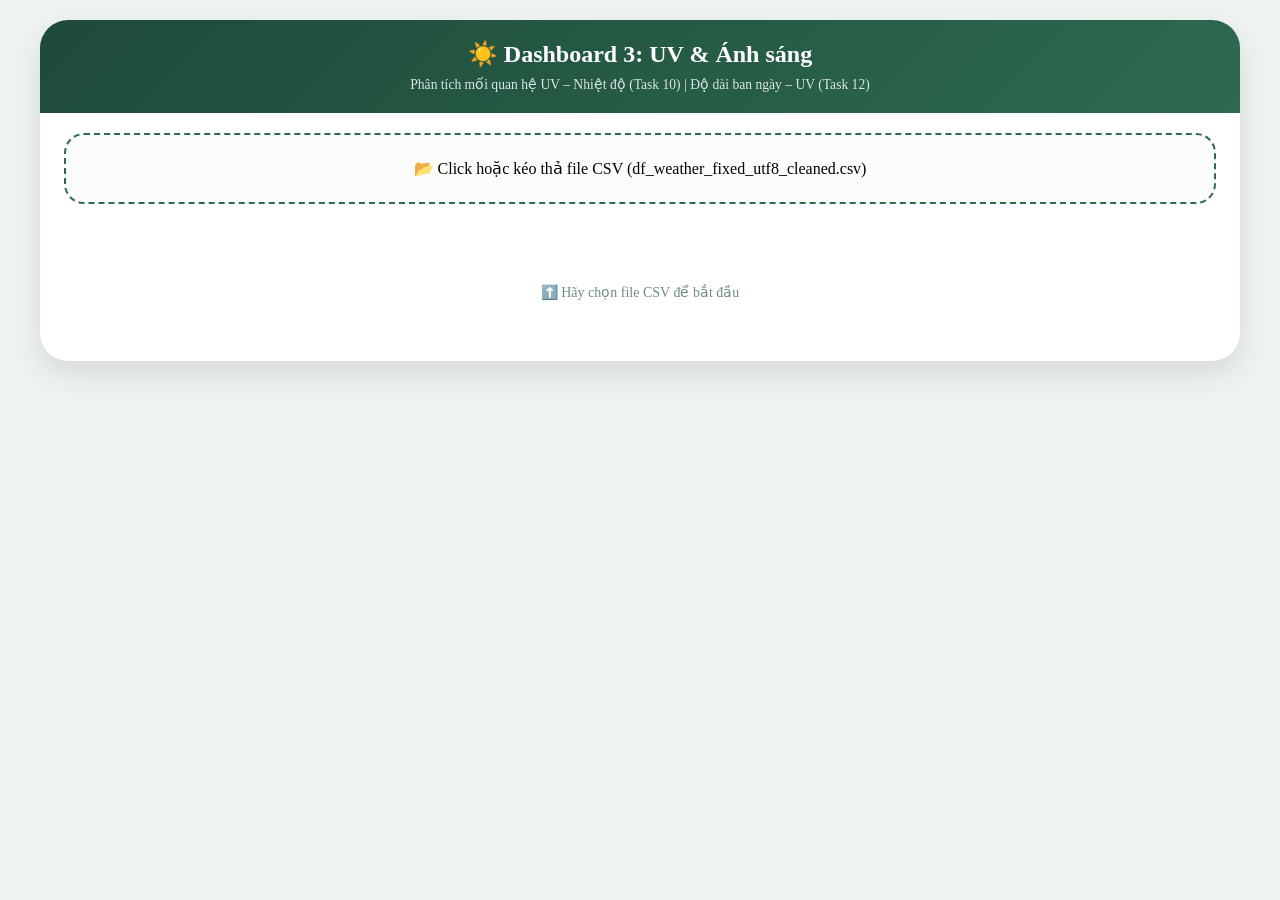
==== dashboard3_uv.html @ 4c938e07 "dashboard 3 - task 10, task 12" ====
<!DOCTYPE html>
<html lang="vi">
<head>
    <meta charset="UTF-8">
    <meta name="viewport" content="width=device-width, initial-scale=1.0">
    <title>Dashboard 3 | UV & Ánh sáng</title>
    <link rel="stylesheet" href="css/dashboard.css">
    <script src="https://d3js.org/d3.v7.min.js"></script>
    <style>
        /* Bố cục 2 cột cho Task 10 và Task 12 */
        .two-columns {
            display: flex;
            flex-wrap: wrap;
            gap: 24px;
            padding: 20px;
        }
        .column {
            flex: 1;
            min-width: 400px;
            background: #ffffff;
            border-radius: 24px;
            box-shadow: 0 4px 12px rgba(0,0,0,0.08);
            overflow: hidden;
        }
        .column-header {
            background: #eef2f0;
            padding: 12px 20px;
            border-bottom: 1px solid #dde8e0;
            font-weight: bold;
            font-size: 1.1rem;
            color: #1e4a3a;
        }
        @media (max-width: 900px) {
            .two-columns { flex-direction: column; }
            .column { min-width: auto; }
        }
    </style>
</head>
<body>
<div class="container">
    <div class="card">
        <div class="header">
            <h1>☀️ Dashboard 3: UV & Ánh sáng</h1>
            <p>Phân tích mối quan hệ UV – Nhiệt độ (Task 10) | Độ dài ban ngày – UV (Task 12)</p>
        </div>

        <!-- Upload file CSV chung cho cả 2 task -->
        <div class="upload-area" id="uploadArea">
            📂 Click hoặc kéo thả file CSV (df_weather_fixed_utf8_cleaned.csv)
        </div>
        <input type="file" id="fileInput" accept=".csv" style="display: none;">

        <!-- Bộ lọc chung cho cả 2 dashboard -->
        <div id="filterSection" style="display: none;">
            <div class="filters">
                <div class="filter-group">
                    <label>📆 Năm</label>
                    <select id="yearFilter"><option value="all">Tất cả</option></select>
                </div>
                <div class="filter-group">
                    <label>📅 Tháng</label>
                    <select id="monthFilter">
                        <option value="all">Tất cả</option>
                        <option value="1">Tháng 1</option><option value="2">Tháng 2</option>
                        <option value="3">Tháng 3</option><option value="4">Tháng 4</option>
                        <option value="5">Tháng 5</option><option value="6">Tháng 6</option>
                        <option value="7">Tháng 7</option><option value="8">Tháng 8</option>
                        <option value="9">Tháng 9</option><option value="10">Tháng 10</option>
                        <option value="11">Tháng 11</option><option value="12">Tháng 12</option>
                    </select>
                </div>
                <div class="filter-group">
                    <label>📅 Ngày</label>
                    <select id="dayFilter"><option value="all">Tất cả</option></select>
                </div>
                <div class="filter-group">
                    <label>&nbsp;</label>
                    <button id="resetBtn">🔄 Đặt lại</button>
                </div>
            </div>

            <!-- Thông báo lỗi / chờ dữ liệu -->
            <div id="globalMsg" class="note" style="color:#c0392b; display:none;"></div>
        </div>

        <!-- Khu vực 2 task (Task 10 + Task 12) -->
        <div class="two-columns" id="tasksContainer" style="display: none;">
            <!-- Cột trái: Task 10 - UV vs Nhiệt độ -->
            <div class="column">
                <div class="column-header">☀️ Task 10: Chỉ số UV vs Nhiệt độ tối đa</div>
                <div class="group-stats" id="groupStats10">
                    <div class="group-stat low-uv-bg"><span>🔵 UV thấp (&lt;3)</span><div class="avg" id="lowUvAvg">--</div><span id="lowUvCount">0 điểm</span></div>
                    <div class="group-stat mid-uv-bg"><span>🟡 UV TB (3–5)</span><div class="avg" id="midUvAvg">--</div><span id="midUvCount">0 điểm</span></div>
                    <div class="group-stat high-uv-bg"><span>🔴 UV cao (&gt;5)</span><div class="avg" id="highUvAvg">--</div><span id="highUvCount">0 điểm</span></div>
                </div>
                <div class="stats-bar">
                    <div class="stat"><span class="stat-label">📈 Hệ số r</span><div class="stat-value" id="rVal10">--</div></div>
                    <div class="stat"><span class="stat-label">🎯 Độ mạnh (Field, 2009)</span><div class="stat-value" id="strength10">--</div></div>
                    <div class="stat"><span class="stat-label">📅 Số điểm</span><div class="stat-value" id="count10">0</div></div>
                </div>
                <div class="chart-container" style="position: relative;">
                    <svg id="scatter10" width="100%" height="400" viewBox="0 0 700 400"></svg>
                </div>
                <div class="note">🔍 Hover → xem chi tiết | 🔵 UV&lt;3 🟡 3–5 🔴 &gt;5 | Đường đỏ = hồi quy</div>
            </div>

            <!-- Cột phải: Task 12 - Độ dài ban ngày vs UV -->
            <div class="column">
                <div class="column-header">🌞 Task 12: Độ dài ban ngày vs Chỉ số UV</div>
                <div class="group-stats" id="groupStats12">
                    <div class="group-stat red-bg"><span>🔴 Ngày ngắn (&lt;11h)</span><div class="avg" id="shortAvg">--</div><span id="shortCount">0 điểm</span></div>
                    <div class="group-stat green-bg"><span>🟢 Ngày TB (11–13h)</span><div class="avg" id="midAvg">--</div><span id="midCount">0 điểm</span></div>
                    <div class="group-stat blue-bg"><span>🔵 Ngày dài (&gt;13h)</span><div class="avg" id="longAvg">--</div><span id="longCount">0 điểm</span></div>
                </div>
                <div class="stats-bar">
                    <div class="stat"><span class="stat-label">📈 Hệ số r</span><div class="stat-value" id="rVal12">--</div></div>
                    <div class="stat"><span class="stat-label">🎯 Độ mạnh (Field, 2009)</span><div class="stat-value" id="strength12">--</div></div>
                    <div class="stat"><span class="stat-label">📅 Số điểm</span><div class="stat-value" id="count12">0</div></div>
                </div>
                <div class="chart-container" style="position: relative;">
                    <svg id="scatter12" width="100%" height="400" viewBox="0 0 700 400"></svg>
                </div>
                <div class="note">🔍 Hover → xem chi tiết | 🔴 &lt;11h 🟢 11–13h 🔵 &gt;13h | Đường đỏ = hồi quy</div>
            </div>
        </div>
        <div id="noDataMsg" class="no-data">⬆️ Hãy chọn file CSV để bắt đầu</div>
    </div>
</div>

<script src="js/common.js"></script>
<script>
    (function(){
        // ==================== DỮ LIỆU TOÀN CỤC ====================
        let fullDataUV = [];     // { uv, temp, year, month, day, date, location }
        let fullDataDL = [];     // { uv, daylength, year, month, day, date, location }

        let svg10, g10, xScale10, yScale10, innerW10, innerH10;
        let svg12, g12, xScale12, yScale12, innerW12, innerH12;

        // ==================== KHỞI TẠO SVG ====================
        function initSVGs() {
            // Task 10: UV vs Nhiệt độ
            svg10 = d3.select("#scatter10");
            svg10.attr("width", "100%").attr("height", "100%").attr("viewBox", "0 0 700 400");
            svg10.selectAll("*").remove();
            const margin10 = { top: 30, right: 25, bottom: 45, left: 55 };
            innerW10 = 700 - margin10.left - margin10.right;
            innerH10 = 400 - margin10.top - margin10.bottom;
            g10 = svg10.append("g").attr("transform", `translate(${margin10.left},${margin10.top})`);
            xScale10 = d3.scaleLinear().range([0, innerW10]);
            yScale10 = d3.scaleLinear().range([innerH10, 0]);
            g10.append("g").attr("class", "x-axis").attr("transform", `translate(0,${innerH10})`);
            g10.append("g").attr("class", "y-axis");
            g10.append("text").attr("class", "x-label").attr("x", innerW10/2).attr("y", innerH10+30).attr("text-anchor", "middle").style("fill","#1e466e").style("font-weight","bold").text("Chỉ số UV");
            g10.append("text").attr("class", "y-label").attr("x", -innerH10/2).attr("y", -40).attr("text-anchor", "middle").attr("transform","rotate(-90)").style("fill","#1e466e").style("font-weight","bold").text("Nhiệt độ (°C)");
            g10.append("line").attr("class", "reg-line").attr("stroke", "#e63946").attr("stroke-width", 2).attr("stroke-dasharray", "5,5");

            // Task 12: Daylength vs UV
            svg12 = d3.select("#scatter12");
            svg12.attr("width", "100%").attr("height", "100%").attr("viewBox", "0 0 700 400");
            svg12.selectAll("*").remove();
            const margin12 = { top: 30, right: 25, bottom: 45, left: 55 };
            innerW12 = 700 - margin12.left - margin12.right;
            innerH12 = 400 - margin12.top - margin12.bottom;
            g12 = svg12.append("g").attr("transform", `translate(${margin12.left},${margin12.top})`);
            xScale12 = d3.scaleLinear().range([0, innerW12]);
            yScale12 = d3.scaleLinear().range([innerH12, 0]);
            g12.append("g").attr("class", "x-axis").attr("transform", `translate(0,${innerH12})`);
            g12.append("g").attr("class", "y-axis");
            g12.append("text").attr("class", "x-label").attr("x", innerW12/2).attr("y", innerH12+30).attr("text-anchor", "middle").style("fill","#2d6a4f").style("font-weight","bold").text("Độ dài ban ngày (giờ)");
            g12.append("text").attr("class", "y-label").attr("x", -innerH12/2).attr("y", -40).attr("text-anchor", "middle").attr("transform","rotate(-90)").style("fill","#2d6a4f").style("font-weight","bold").text("Chỉ số UV");
            g12.append("line").attr("class", "reg-line").attr("stroke", "#e63946").attr("stroke-width", 2).attr("stroke-dasharray", "5,5");
        }

        // ==================== MÀU SẮC ====================
        function getUvColor(uv) {
            if (uv < 3) return "#4a8aca";
            if (uv <= 5) return "#e6b422";
            return "#e64a2a";
        }
        function getGroupColor(dl) {
            if (dl < 11) return "#e63946";
            if (dl <= 13) return "#2e8b57";
            return "#1e4a8a";
        }

        // ==================== XỬ LÝ UPLOAD & PARSE CSV ====================
        const uploadArea = document.getElementById('uploadArea');
        const fileInput = document.getElementById('fileInput');
        uploadArea.onclick = () => fileInput.click();
        uploadArea.ondragover = (e) => { e.preventDefault(); uploadArea.style.borderColor = '#40916c'; };
        uploadArea.ondragleave = () => uploadArea.style.borderColor = '#2d6a4f';
        uploadArea.ondrop = (e) => { e.preventDefault(); handleFile(e.dataTransfer.files[0]); };
        fileInput.onchange = (e) => handleFile(e.target.files[0]);

        function handleFile(file) {
            const reader = new FileReader();
            reader.onload = (ev) => parseCSV(ev.target.result);
            reader.readAsText(file, 'UTF-8');
        }

        function parseCSV(csvText) {
            const lines = csvText.split(/\r?\n/);
            if (lines.length < 2) return;
            const headers = lines[0].split(',').map(h => h.replace(/["']/g, '').trim());
            const idxUV = headers.indexOf('day.uv');
            const idxTemp = headers.indexOf('day.maxtemp_c');
            const idxSunrise = headers.indexOf('astro.sunrise');
            const idxSunset = headers.indexOf('astro.sunset');
            const idxLoc = headers.indexOf('location.name');
            const idxDate = headers.indexOf('date');

            if (idxUV === -1 || idxTemp === -1 || idxSunrise === -1 || idxSunset === -1) {
                alert("Thiếu cột dữ liệu cần thiết (day.uv, day.maxtemp_c, astro.sunrise, astro.sunset)");
                return;
            }

            fullDataUV = [];
            fullDataDL = [];
            for (let i = 1; i < lines.length; i++) {
                let row = lines[i].trim();
                if (!row) continue;
                let cols = row.split(',');
                let uv = parseFloat(cols[idxUV]);
                let temp = parseFloat(cols[idxTemp]);
                let sunrise = timeToHours(cols[idxSunrise]);
                let sunset = timeToHours(cols[idxSunset]);
                if (isNaN(uv) || isNaN(temp) || isNaN(sunrise) || isNaN(sunset) || sunset <= sunrise) continue;
                let daylength = sunset - sunrise;
                let location = idxLoc !== -1 ? cols[idxLoc] : "N/A";
                let dateRaw = idxDate !== -1 ? cols[idxDate] : "";
                let { year, month, day } = parseDateToYMD(dateRaw);
                if (year === null || month === null || day === null) continue;
                fullDataUV.push({ uv, temp, year, month, day, date: dateRaw, location });
                fullDataDL.push({ uv, daylength, year, month, day, date: dateRaw, location });
            }

            if (fullDataUV.length === 0) { alert("Không có dữ liệu hợp lệ"); return; }

            document.getElementById('filterSection').style.display = 'block';
            document.getElementById('tasksContainer').style.display = 'flex';
            document.getElementById('noDataMsg').style.display = 'none';
            initSVGs();

            // Populate năm
            let years = [...new Set(fullDataUV.map(d => d.year))].sort();
            let yearSelect = document.getElementById('yearFilter');
            yearSelect.innerHTML = '<option value="all">Tất cả</option>';
            years.forEach(y => yearSelect.innerHTML += `<option value="${y}">${y}</option>`);

            // Sự kiện lọc
            document.getElementById('yearFilter').onchange = () => { updateDayOptionsForBoth(); applyFilters(); };
            document.getElementById('monthFilter').onchange = () => { updateDayOptionsForBoth(); applyFilters(); };
            document.getElementById('dayFilter').onchange = () => applyFilters();
            document.getElementById('resetBtn').onclick = () => {
                document.getElementById('yearFilter').value = 'all';
                document.getElementById('monthFilter').value = 'all';
                document.getElementById('dayFilter').innerHTML = '<option value="all">Tất cả</option>';
                applyFilters();
            };
            updateDayOptionsForBoth();
            applyFilters();
        }

        function updateDayOptionsForBoth() {
            const yearVal = document.getElementById('yearFilter').value;
            const monthVal = document.getElementById('monthFilter').value;
            updateDayOptions(yearVal, monthVal, 'dayFilter');
        }

        // ==================== RENDER TASK 10 ====================
        function renderTask10(data) {
            document.getElementById('count10').innerText = data.length;
            if (data.length === 0) {
                g10.selectAll("circle").remove();
                g10.select(".reg-line").attr("x1",0).attr("y1",0).attr("x2",0).attr("y2",0);
                document.getElementById('rVal10').innerText = '--';
                document.getElementById('strength10').innerText = '--';
                document.getElementById('lowUvAvg').innerHTML = '--';
                document.getElementById('midUvAvg').innerHTML = '--';
                document.getElementById('highUvAvg').innerHTML = '--';
                document.getElementById('lowUvCount').innerHTML = '0 điểm';
                document.getElementById('midUvCount').innerHTML = '0 điểm';
                document.getElementById('highUvCount').innerHTML = '0 điểm';
                return;
            }

            let low = data.filter(d => d.uv < 3).map(d => d.temp);
            let mid = data.filter(d => d.uv >= 3 && d.uv <= 5).map(d => d.temp);
            let high = data.filter(d => d.uv > 5).map(d => d.temp);
            document.getElementById('lowUvAvg').innerHTML = low.length ? (low.reduce((a,b)=>a+b,0)/low.length).toFixed(1)+'°C' : '--';
            document.getElementById('midUvAvg').innerHTML = mid.length ? (mid.reduce((a,b)=>a+b,0)/mid.length).toFixed(1)+'°C' : '--';
            document.getElementById('highUvAvg').innerHTML = high.length ? (high.reduce((a,b)=>a+b,0)/high.length).toFixed(1)+'°C' : '--';
            document.getElementById('lowUvCount').innerHTML = low.length+' điểm';
            document.getElementById('midUvCount').innerHTML = mid.length+' điểm';
            document.getElementById('highUvCount').innerHTML = high.length+' điểm';

            let xVals = data.map(d => d.uv), yVals = data.map(d => d.temp);
            let r = pearsonCorr(xVals, yVals);
            document.getElementById('rVal10').innerText = r.toFixed(4);
            document.getElementById('strength10').innerText = getStrengthText(r);

            let xMin = d3.min(xVals), xMax = d3.max(xVals);
            let yMin = d3.min(yVals), yMax = d3.max(yVals);
            if (xMin === xMax) { xMin -= 0.5; xMax += 0.5; }
            if (yMin === yMax) { yMin -= 0.5; yMax += 0.5; }
            xScale10.domain([Math.max(0, xMin), Math.min(12, xMax)]).nice();
            yScale10.domain([yMin, yMax]).nice();
            g10.select(".x-axis").call(d3.axisBottom(xScale10).ticks(5));
            g10.select(".y-axis").call(d3.axisLeft(yScale10).ticks(5));

            let circles = g10.selectAll("circle").data(data, d => `${d.location}-${d.date}`);
            circles.exit().remove();
            circles.enter().append("circle").attr("r", 4).attr("stroke","#333").attr("stroke-width",0.3)
                .merge(circles).transition().duration(200)
                .attr("cx", d => xScale10(d.uv)).attr("cy", d => yScale10(d.temp))
                .attr("fill", d => getUvColor(d.uv));

            let reg = linearReg(xVals, yVals);
            let x1 = xScale10.domain()[0], x2 = xScale10.domain()[1];
            let y1 = reg.slope * x1 + reg.intercept, y2 = reg.slope * x2 + reg.intercept;
            g10.select(".reg-line").attr("x1", xScale10(x1)).attr("y1", yScale10(y1)).attr("x2", xScale10(x2)).attr("y2", yScale10(y2));
            
            g10.selectAll("circle").on("mouseover", function(e,d){
                d3.select("#tooltip").remove();
                d3.select("body").append("div").attr("id","tooltip").attr("class","tooltip-d3").style("opacity",1)
                    .html(`${d.date}<br>${d.location}<br>UV: ${d.uv.toFixed(2)}<br>Nhiệt độ: ${d.temp.toFixed(1)}°C`)
                    .style("left", (e.pageX+15)+"px").style("top", (e.pageY-35)+"px");
            }).on("mousemove", function(e){ d3.select("#tooltip").style("left", (e.pageX+15)+"px").style("top", (e.pageY-35)+"px"); })
              .on("mouseout", function(){ d3.select("#tooltip").remove(); });
        }

        // ==================== RENDER TASK 12 ====================
        function renderTask12(data) {
            document.getElementById('count12').innerText = data.length;
            if (data.length === 0) {
                g12.selectAll("circle").remove();
                g12.select(".reg-line").attr("x1",0).attr("y1",0).attr("x2",0).attr("y2",0);
                document.getElementById('rVal12').innerText = '--';
                document.getElementById('strength12').innerText = '--';
                document.getElementById('shortAvg').innerHTML = '--';
                document.getElementById('midAvg').innerHTML = '--';
                document.getElementById('longAvg').innerHTML = '--';
                document.getElementById('shortCount').innerHTML = '0 điểm';
                document.getElementById('midCount').innerHTML = '0 điểm';
                document.getElementById('longCount').innerHTML = '0 điểm';
                return;
            }

            let short = data.filter(d => d.daylength < 11).map(d => d.uv);
            let mid = data.filter(d => d.daylength >= 11 && d.daylength <= 13).map(d => d.uv);
            let long = data.filter(d => d.daylength > 13).map(d => d.uv);
            document.getElementById('shortAvg').innerHTML = short.length ? (short.reduce((a,b)=>a+b,0)/short.length).toFixed(2) : '--';
            document.getElementById('midAvg').innerHTML = mid.length ? (mid.reduce((a,b)=>a+b,0)/mid.length).toFixed(2) : '--';
            document.getElementById('longAvg').innerHTML = long.length ? (long.reduce((a,b)=>a+b,0)/long.length).toFixed(2) : '--';
            document.getElementById('shortCount').innerHTML = short.length+' điểm';
            document.getElementById('midCount').innerHTML = mid.length+' điểm';
            document.getElementById('longCount').innerHTML = long.length+' điểm';

            let xVals = data.map(d => d.daylength), yVals = data.map(d => d.uv);
            let r = pearsonCorr(xVals, yVals);
            document.getElementById('rVal12').innerText = r.toFixed(4);
            document.getElementById('strength12').innerText = getStrengthText(r);

            let xMin = d3.min(xVals), xMax = d3.max(xVals);
            let yMin = d3.min(yVals), yMax = d3.max(yVals);
            if (xMin === xMax) { xMin -= 0.5; xMax += 0.5; }
            if (yMin === yMax) { yMin -= 0.5; yMax += 0.5; }
            xScale12.domain([xMin, xMax]).nice();
            yScale12.domain([0, Math.max(12, yMax)]).nice();
            g12.select(".x-axis").call(d3.axisBottom(xScale12).ticks(5));
            g12.select(".y-axis").call(d3.axisLeft(yScale12).ticks(5));

            let circles = g12.selectAll("circle").data(data, d => `${d.location}-${d.date}`);
            circles.exit().remove();
            circles.enter().append("circle").attr("r", 4).attr("stroke","#333").attr("stroke-width",0.3)
                .merge(circles).transition().duration(200)
                .attr("cx", d => xScale12(d.daylength)).attr("cy", d => yScale12(d.uv))
                .attr("fill", d => getGroupColor(d.daylength));

            let reg = linearReg(xVals, yVals);
            let x1 = xScale12.domain()[0], x2 = xScale12.domain()[1];
            let y1 = reg.slope * x1 + reg.intercept, y2 = reg.slope * x2 + reg.intercept;
            g12.select(".reg-line").attr("x1", xScale12(x1)).attr("y1", yScale12(y1)).attr("x2", xScale12(x2)).attr("y2", yScale12(y2));
            
            g12.selectAll("circle").on("mouseover", function(e,d){
                d3.select("#tooltip12").remove();
                d3.select("body").append("div").attr("id","tooltip12").attr("class","tooltip-d3").style("opacity",1)
                    .html(`${d.date}<br>${d.location}<br>UV: ${d.uv.toFixed(2)}<br>Daylength: ${d.daylength.toFixed(2)} giờ`)
                    .style("left", (e.pageX+15)+"px").style("top", (e.pageY-35)+"px");
            }).on("mousemove", function(e){ d3.select("#tooltip12").style("left", (e.pageX+15)+"px").style("top", (e.pageY-35)+"px"); })
              .on("mouseout", function(){ d3.select("#tooltip12").remove(); });
        }

        // ==================== LỌC TỔNG HỢP ====================
        function applyFilters() {
            let yearVal = document.getElementById('yearFilter').value;
            let monthVal = document.getElementById('monthFilter').value;
            let dayVal = document.getElementById('dayFilter').value;

            let filteredUV = fullDataUV.filter(d => {
                if (yearVal !== 'all' && d.year != yearVal) return false;
                if (monthVal !== 'all' && d.month != parseInt(monthVal)) return false;
                if (dayVal !== 'all' && d.day != parseInt(dayVal)) return false;
                return true;
            });
            let filteredDL = fullDataDL.filter(d => {
                if (yearVal !== 'all' && d.year != yearVal) return false;
                if (monthVal !== 'all' && d.month != parseInt(monthVal)) return false;
                if (dayVal !== 'all' && d.day != parseInt(dayVal)) return false;
                return true;
            });
            renderTask10(filteredUV);
            renderTask12(filteredDL);
        }
    })();
</script>
</body>
</html>
---- css/dashboard.css ----
* {
    box-sizing: border-box;
}

body {
    font-family: 'Cambria', 'Times New Roman', serif;
    background: #eef2f0;
    margin: 0;
    padding: 20px;
}

.container {
    max-width: 1200px;
    margin: 0 auto;
}

.card {
    background: white;
    border-radius: 28px;
    box-shadow: 0 12px 28px rgba(0, 0, 0, 0.1);
    overflow: hidden;
}

.header {
    background: linear-gradient(135deg, #1e4a3a, #2d6a4f);
    color: white;
    padding: 20px 28px;
    text-align: center;
}

.header h1 {
    margin: 0;
    font-size: 1.5rem;
}

.header p {
    margin: 8px 0 0;
    opacity: 0.85;
    font-size: 0.85rem;
}

.sub-header {
    background: #f0f4f0;
    padding: 12px 24px;
    border-bottom: 1px solid #dde8e0;
    text-align: center;
}

.sub-header p {
    margin: 0;
    font-size: 0.85rem;
    color: #2d6a4f;
}

.upload-area {
    border: 2px dashed #2d6a4f;
    border-radius: 20px;
    padding: 24px;
    margin: 20px 24px;
    text-align: center;
    cursor: pointer;
    background: #fafdfa;
    transition: all 0.2s;
}

.upload-area:hover {
    background: #f0f7f0;
    border-color: #40916c;
}

.filters {
    background: #f8faf5;
    padding: 16px 24px;
    border-top: 1px solid #dde8e0;
    border-bottom: 1px solid #dde8e0;
    display: flex;
    flex-wrap: wrap;
    gap: 16px;
    align-items: flex-end;
    justify-content: center;
}

.filter-group {
    flex: 1;
    min-width: 120px;
    max-width: 180px;
}

.filter-group label {
    display: block;
    font-size: 0.65rem;
    font-weight: 700;
    text-transform: uppercase;
    color: #2d6a4f;
    margin-bottom: 4px;
    text-align: center;
}

select, button, input {
    width: 100%;
    padding: 8px 10px;
    border-radius: 14px;
    border: 1px solid #c8dbc8;
    background: white;
    font-size: 0.8rem;
    text-align: center;
}

button {
    background: #2d6a4f;
    color: white;
    border: none;
    cursor: pointer;
    font-weight: 600;
}

button:hover {
    background: #40916c;
}

.stats-bar {
    display: flex;
    gap: 20px;
    padding: 16px 24px;
    background: #f0f6f0;
    flex-wrap: wrap;
    justify-content: center;
    text-align: center;
}

.group-stats {
    display: flex;
    gap: 20px;
    padding: 16px 24px;
    background: #e8f0e8;
    flex-wrap: wrap;
    justify-content: center;
    border-bottom: 1px solid #c8dcc8;
}

.stat, .group-stat {
    background: white;
    padding: 10px 20px;
    border-radius: 40px;
    box-shadow: 0 1px 3px rgba(0,0,0,0.08);
    min-width: 150px;
    text-align: center;
}

.stat-label {
    font-size: 0.7rem;
    font-weight: 600;
    color: #2d6a4f;
    display: block;
    margin-bottom: 6px;
}

.stat-value {
    font-size: 1.2rem;
    font-weight: 700;
    font-family: monospace;
    color: #1e4a3a;
}

.group-stat span {
    font-size: 0.7rem;
    font-weight: bold;
    display: block;
}

.group-stat .avg {
    font-size: 1.1rem;
    font-weight: bold;
    font-family: monospace;
    margin: 4px 0;
}

/* Task 10 colors */
.low-uv-bg { background: #cfe8ff; color: #1a4a7a; }
.mid-uv-bg { background: #fff0cf; color: #8a6a1a; }
.high-uv-bg { background: #ffcfcf; color: #8a1a1a; }

/* Task 12 colors */
.red-bg { background: #ffe0e0; color: #c0392b; }
.green-bg { background: #e0ffe0; color: #2d6a4f; }
.blue-bg { background: #e0e8ff; color: #1e4a8a; }

.chart-container {
    padding: 20px 24px;
    background: white;
    position: relative;
    overflow-x: auto;
}

svg {
    display: block;
    margin: 0 auto;
    background: white;
    border-radius: 16px;
    border: 1px solid #e2ece2;
}

.tooltip-d3 {
    position: absolute;
    background: rgba(0, 0, 0, 0.85);
    color: #f0f0f0;
    padding: 8px 14px;
    border-radius: 14px;
    font-size: 11px;
    font-family: monospace;
    pointer-events: none;
    z-index: 100;
    line-height: 1.5;
    white-space: nowrap;
}

.note {
    padding: 12px 24px 20px;
    font-size: 11px;
    color: #5a7a6a;
    text-align: center;
    border-top: 1px solid #e0ece0;
}

.no-data {
    text-align: center;
    padding: 60px;
    color: #6a8e7a;
    font-size: 14px;
}

.range-inputs {
    display: flex;
    gap: 6px;
    align-items: center;
}

.range-inputs input {
    width: 100%;
}
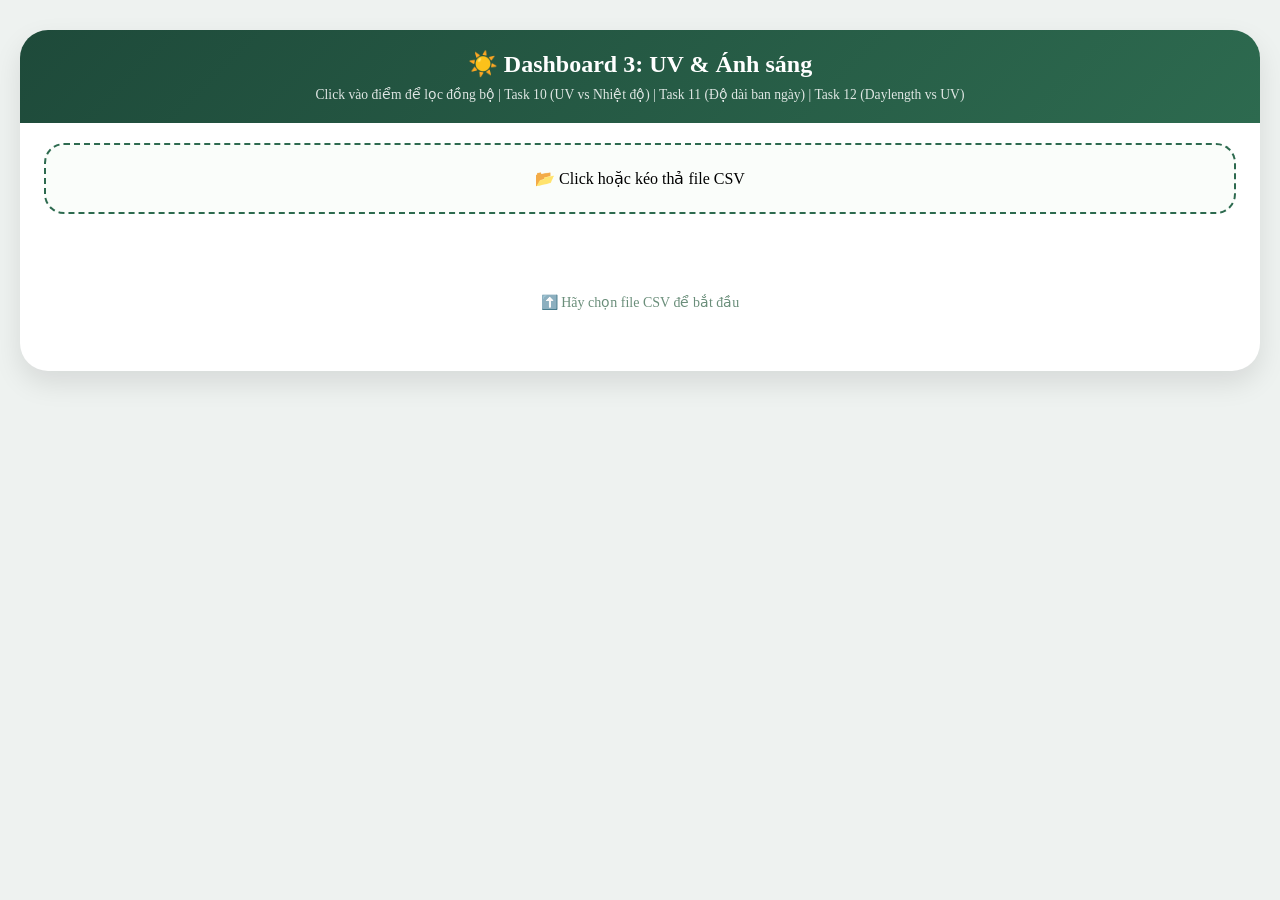
==== commit f25e9bdd: "add tasks" ====
--- a/dashboard3_uv.html
+++ b/dashboard3_uv.html
@@ -4,17 +4,108 @@
     <meta charset="UTF-8">
     <meta name="viewport" content="width=device-width, initial-scale=1.0">
     <title>Dashboard 3 | UV & Ánh sáng</title>
-    <link rel="stylesheet" href="css/dashboard.css">
     <script src="https://d3js.org/d3.v7.min.js"></script>
     <style>
-        /* Bố cục 2 cột cho Task 10 và Task 12 */
-        .two-columns {
+        * { box-sizing: border-box; }
+        body, .card, .header, .filters, .stats-bar, .note, .tooltip-d3, button, select, input {
+            font-family: 'Cambria', 'Times New Roman', serif;
+        }
+        body {
+            background: #eef2f0;
+            margin: 0;
+            padding: 30px 20px;
+        }
+        .container { max-width: 1400px; margin: 0 auto; }
+        .card {
+            background: white;
+            border-radius: 28px;
+            box-shadow: 0 12px 28px rgba(0, 0, 0, 0.1);
+            overflow: hidden;
+        }
+        .header {
+            background: linear-gradient(135deg, #1e4a3a, #2d6a4f);
+            color: white;
+            padding: 20px 28px;
+            text-align: center;
+        }
+        .header h1 { margin: 0; font-size: 1.5rem; }
+        .header p { margin: 8px 0 0; opacity: 0.85; font-size: 0.85rem; }
+        .upload-area {
+            border: 2px dashed #2d6a4f;
+            border-radius: 20px;
+            padding: 24px;
+            margin: 20px 24px;
+            text-align: center;
+            cursor: pointer;
+            background: #fafdfa;
+        }
+        .upload-area:hover { background: #f0f7f0; border-color: #40916c; }
+        .filters {
+            background: #f8faf5;
+            padding: 16px 24px;
+            border-top: 1px solid #dde8e0;
+            border-bottom: 1px solid #dde8e0;
+            display: flex;
+            flex-wrap: wrap;
+            gap: 16px;
+            align-items: flex-end;
+            justify-content: center;
+        }
+        .filter-group { flex: 1; min-width: 120px; max-width: 180px; }
+        .filter-group label {
+            display: block;
+            font-size: 0.65rem;
+            font-weight: 700;
+            text-transform: uppercase;
+            color: #2d6a4f;
+            margin-bottom: 4px;
+            text-align: center;
+        }
+        select, button, input {
+            width: 100%;
+            padding: 8px 10px;
+            border-radius: 14px;
+            border: 1px solid #c8dbc8;
+            background: white;
+            font-size: 0.8rem;
+            text-align: center;
+        }
+        button {
+            background: #2d6a4f;
+            color: white;
+            border: none;
+            cursor: pointer;
+            font-weight: 600;
+        }
+        button:hover { background: #40916c; }
+        
+        .stats-bar {
+            display: flex;
+            gap: 20px;
+            padding: 16px 24px;
+            background: #f0f6f0;
+            flex-wrap: wrap;
+            justify-content: center;
+            text-align: center;
+        }
+        .stat {
+            background: white;
+            padding: 10px 20px;
+            border-radius: 40px;
+            box-shadow: 0 1px 3px rgba(0,0,0,0.08);
+            min-width: 130px;
+            text-align: center;
+        }
+        .stat-label { font-size: 0.7rem; font-weight: 600; color: #2d6a4f; display: block; margin-bottom: 6px; }
+        .stat-value { font-size: 1.1rem; font-weight: 700; font-family: monospace; color: #1e4a3a; }
+        
+        .row {
             display: flex;
             flex-wrap: wrap;
             gap: 24px;
             padding: 20px;
         }
-        .column {
+        .card-chart {
             flex: 1;
             min-width: 400px;
             background: #ffffff;
@@ -22,17 +113,63 @@
             box-shadow: 0 4px 12px rgba(0,0,0,0.08);
             overflow: hidden;
         }
-        .column-header {
+        .card-header {
             background: #eef2f0;
             padding: 12px 20px;
             border-bottom: 1px solid #dde8e0;
             font-weight: bold;
-            font-size: 1.1rem;
+            font-size: 1rem;
             color: #1e4a3a;
-        }
-        @media (max-width: 900px) {
-            .two-columns { flex-direction: column; }
-            .column { min-width: auto; }
+            display: flex;
+            justify-content: space-between;
+            align-items: center;
+        }
+        .filter-badge {
+            background: #2d6a4f;
+            color: white;
+            font-size: 0.7rem;
+            padding: 2px 10px;
+            border-radius: 20px;
+        }
+        .clear-filter {
+            background: #c0392b;
+            color: white;
+            border: none;
+            border-radius: 20px;
+            padding: 4px 12px;
+            font-size: 0.7rem;
+            cursor: pointer;
+        }
+        .chart-container { padding: 16px; position: relative; }
+        svg { display: block; margin: 0 auto; background: white; border-radius: 16px; }
+        .tooltip-d3 {
+            position: absolute;
+            background: rgba(0, 0, 0, 0.85);
+            color: #f0f0f0;
+            padding: 8px 14px;
+            border-radius: 14px;
+            font-size: 11px;
+            font-family: monospace;
+            pointer-events: none;
+            z-index: 100;
+            line-height: 1.5;
+            white-space: nowrap;
+        }
+        .note {
+            padding: 12px 16px;
+            font-size: 11px;
+            color: #5a7a6a;
+            text-align: center;
+            border-top: 1px solid #e0ece0;
+        }
+        .no-data { text-align: center; padding: 60px; color: #6a8e7a; font-size: 14px; }
+        .clickable { cursor: pointer; }
+        .highlight { stroke: #e63946; stroke-width: 2.5; }
+        .range-inputs { display: flex; gap: 6px; align-items: center; }
+        
+        @media (max-width: 1000px) {
+            .row { flex-direction: column; }
+            .card-chart { min-width: auto; }
         }
     </style>
 </head>
@@ -41,379 +178,527 @@
     <div class="card">
         <div class="header">
             <h1>☀️ Dashboard 3: UV & Ánh sáng</h1>
-            <p>Phân tích mối quan hệ UV – Nhiệt độ (Task 10) | Độ dài ban ngày – UV (Task 12)</p>
+            <p>Click vào điểm để lọc đồng bộ | Task 10 (UV vs Nhiệt độ) | Task 11 (Độ dài ban ngày) | Task 12 (Daylength vs UV)</p>
         </div>
 
-        <!-- Upload file CSV chung cho cả 2 task -->
         <div class="upload-area" id="uploadArea">
-            📂 Click hoặc kéo thả file CSV (df_weather_fixed_utf8_cleaned.csv)
+            📂 Click hoặc kéo thả file CSV
         </div>
         <input type="file" id="fileInput" accept=".csv" style="display: none;">
 
-        <!-- Bộ lọc chung cho cả 2 dashboard -->
         <div id="filterSection" style="display: none;">
             <div class="filters">
-                <div class="filter-group">
-                    <label>📆 Năm</label>
-                    <select id="yearFilter"><option value="all">Tất cả</option></select>
-                </div>
-                <div class="filter-group">
-                    <label>📅 Tháng</label>
-                    <select id="monthFilter">
-                        <option value="all">Tất cả</option>
-                        <option value="1">Tháng 1</option><option value="2">Tháng 2</option>
-                        <option value="3">Tháng 3</option><option value="4">Tháng 4</option>
-                        <option value="5">Tháng 5</option><option value="6">Tháng 6</option>
-                        <option value="7">Tháng 7</option><option value="8">Tháng 8</option>
-                        <option value="9">Tháng 9</option><option value="10">Tháng 10</option>
-                        <option value="11">Tháng 11</option><option value="12">Tháng 12</option>
-                    </select>
-                </div>
-                <div class="filter-group">
-                    <label>📅 Ngày</label>
-                    <select id="dayFilter"><option value="all">Tất cả</option></select>
-                </div>
-                <div class="filter-group">
-                    <label>&nbsp;</label>
-                    <button id="resetBtn">🔄 Đặt lại</button>
-                </div>
+                <div class="filter-group"><label>📆 Năm</label><select id="yearFilter"><option value="all">Tất cả</option></select></div>
+                <div class="filter-group"><label>📅 Tháng</label><select id="monthFilter"><option value="all">Tất cả</option></select></div>
+                <div class="filter-group"><label>📅 Ngày</label><select id="dayFilter"><option value="all">Tất cả</option></select></div>
+                <div class="filter-group"><label>&nbsp;</label><button id="resetBtn">🔄 Đặt lại</button></div>
             </div>
-
-            <!-- Thông báo lỗi / chờ dữ liệu -->
-            <div id="globalMsg" class="note" style="color:#c0392b; display:none;"></div>
+            <div id="activeFilters" class="note" style="background:#e8f0e8; margin:0 24px 12px; border-radius:20px;"></div>
         </div>
 
-        <!-- Khu vực 2 task (Task 10 + Task 12) -->
-        <div class="two-columns" id="tasksContainer" style="display: none;">
-            <!-- Cột trái: Task 10 - UV vs Nhiệt độ -->
-            <div class="column">
-                <div class="column-header">☀️ Task 10: Chỉ số UV vs Nhiệt độ tối đa</div>
-                <div class="group-stats" id="groupStats10">
-                    <div class="group-stat low-uv-bg"><span>🔵 UV thấp (&lt;3)</span><div class="avg" id="lowUvAvg">--</div><span id="lowUvCount">0 điểm</span></div>
-                    <div class="group-stat mid-uv-bg"><span>🟡 UV TB (3–5)</span><div class="avg" id="midUvAvg">--</div><span id="midUvCount">0 điểm</span></div>
-                    <div class="group-stat high-uv-bg"><span>🔴 UV cao (&gt;5)</span><div class="avg" id="highUvAvg">--</div><span id="highUvCount">0 điểm</span></div>
-                </div>
-                <div class="stats-bar">
-                    <div class="stat"><span class="stat-label">📈 Hệ số r</span><div class="stat-value" id="rVal10">--</div></div>
-                    <div class="stat"><span class="stat-label">🎯 Độ mạnh (Field, 2009)</span><div class="stat-value" id="strength10">--</div></div>
-                    <div class="stat"><span class="stat-label">📅 Số điểm</span><div class="stat-value" id="count10">0</div></div>
+        <div class="row" id="tasksContainer" style="display: none;">
+            <!-- Task 10 -->
+            <div class="card-chart">
+                <div class="card-header">
+                    <span>☀️ Task 10: UV vs Nhiệt độ</span>
+                    <div><span id="filterBadge10" class="filter-badge" style="display:none;">Đang lọc</span>
+                    <button id="clear10" class="clear-filter" style="display:none;">Xóa</button></div>
                 </div>
                 <div class="chart-container" style="position: relative;">
                     <svg id="scatter10" width="100%" height="400" viewBox="0 0 700 400"></svg>
                 </div>
-                <div class="note">🔍 Hover → xem chi tiết | 🔵 UV&lt;3 🟡 3–5 🔴 &gt;5 | Đường đỏ = hồi quy</div>
+                <div class="note">🔍 Click vào điểm → lọc theo UV | 🔵 &lt;3 🟡 3–5 🔴 &gt;5</div>
             </div>
 
-            <!-- Cột phải: Task 12 - Độ dài ban ngày vs UV -->
-            <div class="column">
-                <div class="column-header">🌞 Task 12: Độ dài ban ngày vs Chỉ số UV</div>
-                <div class="group-stats" id="groupStats12">
-                    <div class="group-stat red-bg"><span>🔴 Ngày ngắn (&lt;11h)</span><div class="avg" id="shortAvg">--</div><span id="shortCount">0 điểm</span></div>
-                    <div class="group-stat green-bg"><span>🟢 Ngày TB (11–13h)</span><div class="avg" id="midAvg">--</div><span id="midCount">0 điểm</span></div>
-                    <div class="group-stat blue-bg"><span>🔵 Ngày dài (&gt;13h)</span><div class="avg" id="longAvg">--</div><span id="longCount">0 điểm</span></div>
+            <!-- Task 11 -->
+            <div class="card-chart">
+                <div class="card-header">
+                    <span>📈 Task 11: Độ dài ban ngày theo thời gian</span>
+                    <div><span id="filterBadge11" class="filter-badge" style="display:none;">Đang lọc</span>
+                    <button id="clear11" class="clear-filter" style="display:none;">Xóa</button></div>
                 </div>
-                <div class="stats-bar">
-                    <div class="stat"><span class="stat-label">📈 Hệ số r</span><div class="stat-value" id="rVal12">--</div></div>
-                    <div class="stat"><span class="stat-label">🎯 Độ mạnh (Field, 2009)</span><div class="stat-value" id="strength12">--</div></div>
-                    <div class="stat"><span class="stat-label">📅 Số điểm</span><div class="stat-value" id="count12">0</div></div>
+                <div class="chart-container" style="position: relative;">
+                    <svg id="lineChart" width="100%" height="400" viewBox="0 0 700 400"></svg>
+                </div>
+                <div class="note">🔍 Click vào điểm → lọc theo ngày cụ thể</div>
+            </div>
+
+            <!-- Task 12 -->
+            <div class="card-chart">
+                <div class="card-header">
+                    <span>🌞 Task 12: Daylength vs UV</span>
+                    <div><span id="filterBadge12" class="filter-badge" style="display:none;">Đang lọc</span>
+                    <button id="clear12" class="clear-filter" style="display:none;">Xóa</button></div>
                 </div>
                 <div class="chart-container" style="position: relative;">
                     <svg id="scatter12" width="100%" height="400" viewBox="0 0 700 400"></svg>
                 </div>
-                <div class="note">🔍 Hover → xem chi tiết | 🔴 &lt;11h 🟢 11–13h 🔵 &gt;13h | Đường đỏ = hồi quy</div>
+                <div class="note">🔍 Click vào điểm → lọc theo Daylength | 🔴 &lt;11h 🟢 11–13h 🔵 &gt;13h</div>
             </div>
         </div>
         <div id="noDataMsg" class="no-data">⬆️ Hãy chọn file CSV để bắt đầu</div>
     </div>
 </div>
 
-<script src="js/common.js"></script>
 <script>
-    (function(){
-        // ==================== DỮ LIỆU TOÀN CỤC ====================
-        let fullDataUV = [];     // { uv, temp, year, month, day, date, location }
-        let fullDataDL = [];     // { uv, daylength, year, month, day, date, location }
-
-        let svg10, g10, xScale10, yScale10, innerW10, innerH10;
-        let svg12, g12, xScale12, yScale12, innerW12, innerH12;
-
-        // ==================== KHỞI TẠO SVG ====================
-        function initSVGs() {
-            // Task 10: UV vs Nhiệt độ
-            svg10 = d3.select("#scatter10");
-            svg10.attr("width", "100%").attr("height", "100%").attr("viewBox", "0 0 700 400");
-            svg10.selectAll("*").remove();
-            const margin10 = { top: 30, right: 25, bottom: 45, left: 55 };
-            innerW10 = 700 - margin10.left - margin10.right;
-            innerH10 = 400 - margin10.top - margin10.bottom;
-            g10 = svg10.append("g").attr("transform", `translate(${margin10.left},${margin10.top})`);
-            xScale10 = d3.scaleLinear().range([0, innerW10]);
-            yScale10 = d3.scaleLinear().range([innerH10, 0]);
-            g10.append("g").attr("class", "x-axis").attr("transform", `translate(0,${innerH10})`);
-            g10.append("g").attr("class", "y-axis");
-            g10.append("text").attr("class", "x-label").attr("x", innerW10/2).attr("y", innerH10+30).attr("text-anchor", "middle").style("fill","#1e466e").style("font-weight","bold").text("Chỉ số UV");
-            g10.append("text").attr("class", "y-label").attr("x", -innerH10/2).attr("y", -40).attr("text-anchor", "middle").attr("transform","rotate(-90)").style("fill","#1e466e").style("font-weight","bold").text("Nhiệt độ (°C)");
-            g10.append("line").attr("class", "reg-line").attr("stroke", "#e63946").attr("stroke-width", 2).attr("stroke-dasharray", "5,5");
-
-            // Task 12: Daylength vs UV
-            svg12 = d3.select("#scatter12");
-            svg12.attr("width", "100%").attr("height", "100%").attr("viewBox", "0 0 700 400");
-            svg12.selectAll("*").remove();
-            const margin12 = { top: 30, right: 25, bottom: 45, left: 55 };
-            innerW12 = 700 - margin12.left - margin12.right;
-            innerH12 = 400 - margin12.top - margin12.bottom;
-            g12 = svg12.append("g").attr("transform", `translate(${margin12.left},${margin12.top})`);
-            xScale12 = d3.scaleLinear().range([0, innerW12]);
-            yScale12 = d3.scaleLinear().range([innerH12, 0]);
-            g12.append("g").attr("class", "x-axis").attr("transform", `translate(0,${innerH12})`);
-            g12.append("g").attr("class", "y-axis");
-            g12.append("text").attr("class", "x-label").attr("x", innerW12/2).attr("y", innerH12+30).attr("text-anchor", "middle").style("fill","#2d6a4f").style("font-weight","bold").text("Độ dài ban ngày (giờ)");
-            g12.append("text").attr("class", "y-label").attr("x", -innerH12/2).attr("y", -40).attr("text-anchor", "middle").attr("transform","rotate(-90)").style("fill","#2d6a4f").style("font-weight","bold").text("Chỉ số UV");
-            g12.append("line").attr("class", "reg-line").attr("stroke", "#e63946").attr("stroke-width", 2).attr("stroke-dasharray", "5,5");
-        }
-
-        // ==================== MÀU SẮC ====================
-        function getUvColor(uv) {
-            if (uv < 3) return "#4a8aca";
-            if (uv <= 5) return "#e6b422";
-            return "#e64a2a";
-        }
-        function getGroupColor(dl) {
-            if (dl < 11) return "#e63946";
-            if (dl <= 13) return "#2e8b57";
-            return "#1e4a8a";
-        }
-
-        // ==================== XỬ LÝ UPLOAD & PARSE CSV ====================
-        const uploadArea = document.getElementById('uploadArea');
-        const fileInput = document.getElementById('fileInput');
-        uploadArea.onclick = () => fileInput.click();
-        uploadArea.ondragover = (e) => { e.preventDefault(); uploadArea.style.borderColor = '#40916c'; };
-        uploadArea.ondragleave = () => uploadArea.style.borderColor = '#2d6a4f';
-        uploadArea.ondrop = (e) => { e.preventDefault(); handleFile(e.dataTransfer.files[0]); };
-        fileInput.onchange = (e) => handleFile(e.target.files[0]);
-
-        function handleFile(file) {
-            const reader = new FileReader();
-            reader.onload = (ev) => parseCSV(ev.target.result);
-            reader.readAsText(file, 'UTF-8');
-        }
-
-        function parseCSV(csvText) {
-            const lines = csvText.split(/\r?\n/);
-            if (lines.length < 2) return;
-            const headers = lines[0].split(',').map(h => h.replace(/["']/g, '').trim());
-            const idxUV = headers.indexOf('day.uv');
-            const idxTemp = headers.indexOf('day.maxtemp_c');
-            const idxSunrise = headers.indexOf('astro.sunrise');
-            const idxSunset = headers.indexOf('astro.sunset');
-            const idxLoc = headers.indexOf('location.name');
-            const idxDate = headers.indexOf('date');
-
-            if (idxUV === -1 || idxTemp === -1 || idxSunrise === -1 || idxSunset === -1) {
-                alert("Thiếu cột dữ liệu cần thiết (day.uv, day.maxtemp_c, astro.sunrise, astro.sunset)");
-                return;
+    // ==================== HÀM DÙNG CHUNG ====================
+    function getDaysInMonth(month, year) {
+        if (month === 'all' || !year) return 31;
+        const m = parseInt(month);
+        if (m === 2) {
+            const isLeap = (year % 4 === 0 && year % 100 !== 0) || (year % 400 === 0);
+            return isLeap ? 29 : 28;
+        }
+        if ([4, 6, 9, 11].includes(m)) return 30;
+        return 31;
+    }
+
+    function updateDayOptions(yearVal, monthVal, daySelectId) {
+        const daySelect = document.getElementById(daySelectId);
+        if (!daySelect) return;
+        const prev = daySelect.value;
+        while (daySelect.options.length > 1) daySelect.remove(1);
+        if (yearVal === 'all' || monthVal === 'all') return;
+        const days = getDaysInMonth(monthVal, parseInt(yearVal));
+        for (let d = 1; d <= days; d++) {
+            const opt = document.createElement('option');
+            opt.value = d; opt.textContent = `Ngày ${d}`;
+            daySelect.appendChild(opt);
+        }
+        if (prev !== 'all' && parseInt(prev) <= days) daySelect.value = prev;
+        else daySelect.value = 'all';
+    }
+
+    function timeToMinutes(timeStr) {
+        if (!timeStr) return 0;
+        const s = String(timeStr).trim();
+        const match = s.match(/(\d+):(\d+)\s*(AM|PM)/i);
+        if (match) {
+            let h = parseInt(match[1]), m = parseInt(match[2]), ap = match[3].toUpperCase();
+            if (ap === 'PM' && h !== 12) h += 12;
+            if (ap === 'AM' && h === 12) h = 0;
+            return h * 60 + m;
+        }
+        return 0;
+    }
+
+    function timeToHours(t) {
+        if (!t) return NaN;
+        let s = String(t).trim();
+        let match = s.match(/(\d+):(\d+)\s*(AM|PM)/i);
+        if (match) {
+            let h = parseInt(match[1]), m = parseInt(match[2]), ap = match[3].toUpperCase();
+            if (ap === 'PM' && h !== 12) h += 12;
+            if (ap === 'AM' && h === 12) h = 0;
+            return h + m / 60;
+        }
+        return NaN;
+    }
+
+    function parseDateToYMD(dateStr) {
+        if (!dateStr) return { year: null, month: null, day: null };
+        let parts = String(dateStr).split('/');
+        if (parts.length === 3) {
+            let month = parseInt(parts[0]), day = parseInt(parts[1]), year = parseInt(parts[2]);
+            if (!isNaN(year) && !isNaN(month) && !isNaN(day)) return { year, month, day };
+        }
+        return { year: null, month: null, day: null };
+    }
+
+    function pearsonCorr(xArr, yArr) {
+        let n = xArr.length;
+        if (n === 0) return 0;
+        let sx=0,sy=0,sxy=0,sx2=0,sy2=0;
+        for(let i=0;i<n;i++){ sx+=xArr[i]; sy+=yArr[i]; sxy+=xArr[i]*yArr[i]; sx2+=xArr[i]*xArr[i]; sy2+=yArr[i]*yArr[i]; }
+        let num = n*sxy - sx*sy;
+        let den = Math.sqrt((n*sx2 - sx*sx)*(n*sy2 - sy*sy));
+        return den===0?0:num/den;
+    }
+
+    function linearReg(xArr, yArr) {
+        let n = xArr.length;
+        let sx=0,sy=0,sxy=0,sx2=0;
+        for(let i=0;i<n;i++){ sx+=xArr[i]; sy+=yArr[i]; sxy+=xArr[i]*yArr[i]; sx2+=xArr[i]*xArr[i]; }
+        let den = n*sx2 - sx*sx;
+        if(den===0) return {slope:0,intercept:0};
+        return { slope: (n*sxy - sx*sy)/den, intercept: (sy - slope*sx)/n };
+    }
+
+    function getStrengthText(r) {
+        let absR = Math.abs(r);
+        if (absR < 0.1) return 'rất yếu';
+        if (absR < 0.3) return 'yếu';
+        if (absR < 0.5) return 'trung bình';
+        return 'mạnh';
+    }
+
+    // ==================== BIẾN TOÀN CỤC ====================
+    let fullData = { uv: [], dl: [], daylengthTS: [] };
+    let currentFilters = { uv: null, dl: null, date: null };
+    let selectedPoints = { uv: null, dl: null, date: null };
+    
+    let svg10, g10, xScale10, yScale10, innerW10, innerH10;
+    let svg12, g12, xScale12, yScale12, innerW12, innerH12;
+    let svg11, g11, xScale11, yScale11, innerW11, innerH11, lineData = [];
+
+    // ==================== KHỞI TẠO SVG ====================
+    function initSVGs() {
+        // Task 10
+        svg10 = d3.select("#scatter10");
+        svg10.attr("width", "100%").attr("height", "100%").attr("viewBox", "0 0 700 400");
+        svg10.selectAll("*").remove();
+        const m10 = { top: 30, right: 25, bottom: 45, left: 55 };
+        innerW10 = 700 - m10.left - m10.right;
+        innerH10 = 400 - m10.top - m10.bottom;
+        g10 = svg10.append("g").attr("transform", `translate(${m10.left},${m10.top})`);
+        xScale10 = d3.scaleLinear().range([0, innerW10]);
+        yScale10 = d3.scaleLinear().range([innerH10, 0]);
+        g10.append("g").attr("class", "x-axis").attr("transform", `translate(0,${innerH10})`);
+        g10.append("g").attr("class", "y-axis");
+        g10.append("text").attr("x", innerW10/2).attr("y", innerH10+30).attr("text-anchor", "middle").style("fill","#1e466e").text("Chỉ số UV");
+        g10.append("text").attr("x", -innerH10/2).attr("y", -40).attr("text-anchor", "middle").attr("transform","rotate(-90)").style("fill","#1e466e").text("Nhiệt độ (°C)");
+        g10.append("line").attr("class", "reg-line").attr("stroke", "#e63946").attr("stroke-width", 2).attr("stroke-dasharray", "5,5");
+
+        // Task 12
+        svg12 = d3.select("#scatter12");
+        svg12.attr("width", "100%").attr("height", "100%").attr("viewBox", "0 0 700 400");
+        svg12.selectAll("*").remove();
+        const m12 = { top: 30, right: 25, bottom: 45, left: 55 };
+        innerW12 = 700 - m12.left - m12.right;
+        innerH12 = 400 - m12.top - m12.bottom;
+        g12 = svg12.append("g").attr("transform", `translate(${m12.left},${m12.top})`);
+        xScale12 = d3.scaleLinear().range([0, innerW12]);
+        yScale12 = d3.scaleLinear().range([innerH12, 0]);
+        g12.append("g").attr("class", "x-axis").attr("transform", `translate(0,${innerH12})`);
+        g12.append("g").attr("class", "y-axis");
+        g12.append("text").attr("x", innerW12/2).attr("y", innerH12+30).attr("text-anchor", "middle").style("fill","#2d6a4f").text("Độ dài ban ngày (giờ)");
+        g12.append("text").attr("x", -innerH12/2).attr("y", -40).attr("text-anchor", "middle").attr("transform","rotate(-90)").style("fill","#2d6a4f").text("Chỉ số UV");
+        g12.append("line").attr("class", "reg-line").attr("stroke", "#e63946").attr("stroke-width", 2).attr("stroke-dasharray", "5,5");
+
+        // Task 11
+        svg11 = d3.select("#lineChart");
+        svg11.attr("width", "100%").attr("height", "100%").attr("viewBox", "0 0 700 400");
+        svg11.selectAll("*").remove();
+        const m11 = { top: 30, right: 25, bottom: 45, left: 55 };
+        innerW11 = 700 - m11.left - m11.right;
+        innerH11 = 400 - m11.top - m11.bottom;
+        g11 = svg11.append("g").attr("transform", `translate(${m11.left},${m11.top})`);
+        xScale11 = d3.scaleTime().range([0, innerW11]);
+        yScale11 = d3.scaleLinear().range([innerH11, 0]);
+        g11.append("g").attr("class", "x-axis").attr("transform", `translate(0,${innerH11})`);
+        g11.append("g").attr("class", "y-axis");
+        g11.append("text").attr("x", innerW11/2).attr("y", innerH11+30).attr("text-anchor", "middle").style("fill","#2d6a4f").text("Thời gian");
+        g11.append("text").attr("x", -innerH11/2).attr("y", -40).attr("text-anchor", "middle").attr("transform","rotate(-90)").style("fill","#2d6a4f").text("Độ dài ban ngày (giờ)");
+    }
+
+    function getUvColor(uv) { if (uv < 3) return "#4a8aca"; if (uv <= 5) return "#e6b422"; return "#e64a2a"; }
+    function getDlColor(dl) { if (dl < 11) return "#e63946"; if (dl <= 13) return "#2e8b57"; return "#1e4a8a"; }
+
+    function updateUIBadge() {
+        const hasUv = currentFilters.uv !== null;
+        const hasDl = currentFilters.dl !== null;
+        const hasDate = currentFilters.date !== null;
+        document.getElementById('filterBadge10').style.display = hasUv ? 'inline-block' : 'none';
+        document.getElementById('clear10').style.display = hasUv ? 'inline-block' : 'none';
+        document.getElementById('filterBadge12').style.display = hasDl ? 'inline-block' : 'none';
+        document.getElementById('clear12').style.display = hasDl ? 'inline-block' : 'none';
+        document.getElementById('filterBadge11').style.display = hasDate ? 'inline-block' : 'none';
+        document.getElementById('clear11').style.display = hasDate ? 'inline-block' : 'none';
+        
+        let txt = '';
+        if (hasUv) txt += `🔍 Lọc UV: ${typeof currentFilters.uv === 'number' ? currentFilters.uv.toFixed(1) : currentFilters.uv} `;
+        if (hasDl) txt += `🔍 Lọc Daylength: ${typeof currentFilters.dl === 'number' ? currentFilters.dl.toFixed(1)+'h' : currentFilters.dl} `;
+        if (hasDate) txt += `🔍 Lọc ngày: ${currentFilters.date}`;
+        document.getElementById('activeFilters').innerHTML = txt || '📋 Không có bộ lọc';
+    }
+
+    function applyFilters() {
+        let year = document.getElementById('yearFilter').value;
+        let month = document.getElementById('monthFilter').value;
+        let day = document.getElementById('dayFilter').value;
+        
+        let filteredUV = fullData.uv.filter(d => {
+            if (year !== 'all' && d.year != year) return false;
+            if (month !== 'all' && d.month != parseInt(month)) return false;
+            if (day !== 'all' && d.day != parseInt(day)) return false;
+            if (currentFilters.uv !== null) {
+                if (typeof currentFilters.uv === 'string') {
+                    if (currentFilters.uv === 'low' && d.uv >= 3) return false;
+                    if (currentFilters.uv === 'mid' && (d.uv < 3 || d.uv > 5)) return false;
+                    if (currentFilters.uv === 'high' && d.uv <= 5) return false;
+                } else {
+                    if (Math.abs(d.uv - currentFilters.uv) > 0.3) return false;
+                }
             }
-
-            fullDataUV = [];
-            fullDataDL = [];
-            for (let i = 1; i < lines.length; i++) {
-                let row = lines[i].trim();
-                if (!row) continue;
-                let cols = row.split(',');
-                let uv = parseFloat(cols[idxUV]);
-                let temp = parseFloat(cols[idxTemp]);
-                let sunrise = timeToHours(cols[idxSunrise]);
-                let sunset = timeToHours(cols[idxSunset]);
-                if (isNaN(uv) || isNaN(temp) || isNaN(sunrise) || isNaN(sunset) || sunset <= sunrise) continue;
-                let daylength = sunset - sunrise;
-                let location = idxLoc !== -1 ? cols[idxLoc] : "N/A";
-                let dateRaw = idxDate !== -1 ? cols[idxDate] : "";
-                let { year, month, day } = parseDateToYMD(dateRaw);
-                if (year === null || month === null || day === null) continue;
-                fullDataUV.push({ uv, temp, year, month, day, date: dateRaw, location });
-                fullDataDL.push({ uv, daylength, year, month, day, date: dateRaw, location });
+            if (currentFilters.date !== null && d.date !== currentFilters.date) return false;
+            return true;
+        });
+        
+        let filteredDL = fullData.dl.filter(d => {
+            if (year !== 'all' && d.year != year) return false;
+            if (month !== 'all' && d.month != parseInt(month)) return false;
+            if (day !== 'all' && d.day != parseInt(day)) return false;
+            if (currentFilters.dl !== null) {
+                if (typeof currentFilters.dl === 'string') {
+                    if (currentFilters.dl === 'short' && d.daylength >= 11) return false;
+                    if (currentFilters.dl === 'mid' && (d.daylength < 11 || d.daylength > 13)) return false;
+                    if (currentFilters.dl === 'long' && d.daylength <= 13) return false;
+                } else {
+                    if (Math.abs(d.daylength - currentFilters.dl) > 0.3) return false;
+                }
             }
-
-            if (fullDataUV.length === 0) { alert("Không có dữ liệu hợp lệ"); return; }
-
-            document.getElementById('filterSection').style.display = 'block';
-            document.getElementById('tasksContainer').style.display = 'flex';
-            document.getElementById('noDataMsg').style.display = 'none';
-            initSVGs();
-
-            // Populate năm
-            let years = [...new Set(fullDataUV.map(d => d.year))].sort();
-            let yearSelect = document.getElementById('yearFilter');
-            yearSelect.innerHTML = '<option value="all">Tất cả</option>';
-            years.forEach(y => yearSelect.innerHTML += `<option value="${y}">${y}</option>`);
-
-            // Sự kiện lọc
-            document.getElementById('yearFilter').onchange = () => { updateDayOptionsForBoth(); applyFilters(); };
-            document.getElementById('monthFilter').onchange = () => { updateDayOptionsForBoth(); applyFilters(); };
-            document.getElementById('dayFilter').onchange = () => applyFilters();
-            document.getElementById('resetBtn').onclick = () => {
-                document.getElementById('yearFilter').value = 'all';
-                document.getElementById('monthFilter').value = 'all';
-                document.getElementById('dayFilter').innerHTML = '<option value="all">Tất cả</option>';
-                applyFilters();
-            };
-            updateDayOptionsForBoth();
+            if (currentFilters.date !== null && d.date !== currentFilters.date) return false;
+            return true;
+        });
+        
+        let filteredTS = fullData.daylengthTS.filter(d => {
+            const dStr = d.date.toLocaleDateString('en-US');
+            if (year !== 'all' && d.year != year) return false;
+            if (month !== 'all' && d.month != parseInt(month)) return false;
+            if (day !== 'all' && d.day != parseInt(day)) return false;
+            if (currentFilters.date !== null && dStr !== currentFilters.date) return false;
+            return true;
+        });
+        
+        renderTask10(filteredUV);
+        renderTask12(filteredDL);
+        renderTask11(filteredTS);
+    }
+
+    function renderTask10(data) {
+        if (data.length === 0) { g10.selectAll("circle").remove(); return; }
+        let xVals = data.map(d => d.uv), yVals = data.map(d => d.temp);
+        let r = pearsonCorr(xVals, yVals);
+        document.getElementById('rVal10')?.remove();
+        g10.select('.r-annotation')?.remove();
+        g10.append("text").attr("class", "r-annotation").attr("x", innerW10-10).attr("y", -12).attr("text-anchor", "end").style("font-size", "11px").style("fill","#1e466e").text(`r = ${r.toFixed(3)} (${getStrengthText(r)})`);
+        
+        let xMin = d3.min(xVals), xMax = d3.max(xVals);
+        let yMin = d3.min(yVals), yMax = d3.max(yVals);
+        if (xMin === xMax) { xMin -= 0.5; xMax += 0.5; }
+        if (yMin === yMax) { yMin -= 0.5; yMax += 0.5; }
+        xScale10.domain([Math.max(0, xMin), Math.min(12, xMax)]).nice();
+        yScale10.domain([yMin, yMax]).nice();
+        g10.select(".x-axis").call(d3.axisBottom(xScale10).ticks(5));
+        g10.select(".y-axis").call(d3.axisLeft(yScale10).ticks(5));
+        
+        let circles = g10.selectAll("circle").data(data, d => `${d.location}-${d.date}`);
+        circles.exit().remove();
+        circles.enter().append("circle").attr("r", 4.5).attr("stroke","#333").attr("stroke-width",0.3)
+            .merge(circles).transition().duration(200)
+            .attr("cx", d => xScale10(d.uv)).attr("cy", d => yScale10(d.temp))
+            .attr("fill", d => getUvColor(d.uv))
+            .attr("class", d => (selectedPoints.uv !== null && Math.abs(d.uv - selectedPoints.uv) < 0.3) ? "clickable highlight" : "clickable");
+        
+        g10.selectAll("circle").on("click", function(e,d) {
+            currentFilters.uv = d.uv;
+            selectedPoints.uv = d.uv;
+            updateUIBadge();
             applyFilters();
-        }
-
-        function updateDayOptionsForBoth() {
-            const yearVal = document.getElementById('yearFilter').value;
-            const monthVal = document.getElementById('monthFilter').value;
-            updateDayOptions(yearVal, monthVal, 'dayFilter');
-        }
-
-        // ==================== RENDER TASK 10 ====================
-        function renderTask10(data) {
-            document.getElementById('count10').innerText = data.length;
-            if (data.length === 0) {
-                g10.selectAll("circle").remove();
-                g10.select(".reg-line").attr("x1",0).attr("y1",0).attr("x2",0).attr("y2",0);
-                document.getElementById('rVal10').innerText = '--';
-                document.getElementById('strength10').innerText = '--';
-                document.getElementById('lowUvAvg').innerHTML = '--';
-                document.getElementById('midUvAvg').innerHTML = '--';
-                document.getElementById('highUvAvg').innerHTML = '--';
-                document.getElementById('lowUvCount').innerHTML = '0 điểm';
-                document.getElementById('midUvCount').innerHTML = '0 điểm';
-                document.getElementById('highUvCount').innerHTML = '0 điểm';
-                return;
+        }).on("mouseover", function(e,d){
+            d3.select("#tt10").remove();
+            d3.select("body").append("div").attr("id","tt10").attr("class","tooltip-d3").style("opacity",1)
+                .html(`${d.date}<br>${d.location}<br>UV: ${d.uv.toFixed(2)}<br>Nhiệt độ: ${d.temp.toFixed(1)}°C`)
+                .style("left", (e.pageX+15)+"px").style("top", (e.pageY-35)+"px");
+        }).on("mousemove", function(e){ d3.select("#tt10").style("left", (e.pageX+15)+"px").style("top", (e.pageY-35)+"px"); })
+          .on("mouseout", function(){ d3.select("#tt10").remove(); });
+        
+        let reg = linearReg(xVals, yVals);
+        let x1 = xScale10.domain()[0], x2 = xScale10.domain()[1];
+        g10.select(".reg-line").attr("x1", xScale10(x1)).attr("y1", yScale10(reg.slope * x1 + reg.intercept))
+            .attr("x2", xScale10(x2)).attr("y2", yScale10(reg.slope * x2 + reg.intercept));
+    }
+
+    function renderTask12(data) {
+        if (data.length === 0) { g12.selectAll("circle").remove(); return; }
+        let xVals = data.map(d => d.daylength), yVals = data.map(d => d.uv);
+        let r = pearsonCorr(xVals, yVals);
+        g12.select('.r-annotation')?.remove();
+        g12.append("text").attr("class", "r-annotation").attr("x", innerW12-10).attr("y", -12).attr("text-anchor", "end").style("font-size", "11px").style("fill","#2d6a4f").text(`r = ${r.toFixed(3)} (${getStrengthText(r)})`);
+        
+        let xMin = d3.min(xVals), xMax = d3.max(xVals);
+        let yMin = d3.min(yVals), yMax = d3.max(yVals);
+        if (xMin === xMax) { xMin -= 0.5; xMax += 0.5; }
+        if (yMin === yMax) { yMin -= 0.5; yMax += 0.5; }
+        xScale12.domain([xMin, xMax]).nice();
+        yScale12.domain([0, Math.max(12, yMax)]).nice();
+        g12.select(".x-axis").call(d3.axisBottom(xScale12).ticks(5));
+        g12.select(".y-axis").call(d3.axisLeft(yScale12).ticks(5));
+        
+        let circles = g12.selectAll("circle").data(data, d => `${d.location}-${d.date}`);
+        circles.exit().remove();
+        circles.enter().append("circle").attr("r", 4.5).attr("stroke","#333").attr("stroke-width",0.3)
+            .merge(circles).transition().duration(200)
+            .attr("cx", d => xScale12(d.daylength)).attr("cy", d => yScale12(d.uv))
+            .attr("fill", d => getDlColor(d.daylength))
+            .attr("class", d => (selectedPoints.dl !== null && Math.abs(d.daylength - selectedPoints.dl) < 0.3) ? "clickable highlight" : "clickable");
+        
+        g12.selectAll("circle").on("click", function(e,d) {
+            currentFilters.dl = d.daylength;
+            selectedPoints.dl = d.daylength;
+            updateUIBadge();
+            applyFilters();
+        }).on("mouseover", function(e,d){
+            d3.select("#tt12").remove();
+            d3.select("body").append("div").attr("id","tt12").attr("class","tooltip-d3").style("opacity",1)
+                .html(`${d.date}<br>${d.location}<br>UV: ${d.uv.toFixed(2)}<br>Daylength: ${d.daylength.toFixed(2)}h`)
+                .style("left", (e.pageX+15)+"px").style("top", (e.pageY-35)+"px");
+        }).on("mousemove", function(e){ d3.select("#tt12").style("left", (e.pageX+15)+"px").style("top", (e.pageY-35)+"px"); })
+          .on("mouseout", function(){ d3.select("#tt12").remove(); });
+        
+        let reg = linearReg(xVals, yVals);
+        let x1 = xScale12.domain()[0], x2 = xScale12.domain()[1];
+        g12.select(".reg-line").attr("x1", xScale12(x1)).attr("y1", yScale12(reg.slope * x1 + reg.intercept))
+            .attr("x2", xScale12(x2)).attr("y2", yScale12(reg.slope * x2 + reg.intercept));
+    }
+
+    function renderTask11(data) {
+        if (data.length === 0) { g11.selectAll("path").remove(); g11.selectAll("circle").remove(); return; }
+        let xMin = d3.min(data, d => d.date), xMax = d3.max(data, d => d.date);
+        let yMin = d3.min(data, d => d.dayLength), yMax = d3.max(data, d => d.dayLength);
+        xScale11.domain([xMin, xMax]);
+        yScale11.domain([yMin - 0.2, yMax + 0.2]);
+        g11.select(".x-axis").call(d3.axisBottom(xScale11).ticks(6).tickFormat(d3.timeFormat("%d/%m")));
+        g11.select(".y-axis").call(d3.axisLeft(yScale11).tickFormat(d => d.toFixed(1)+"h"));
+        
+        const lineGen = d3.line().x(d => xScale11(d.date)).y(d => yScale11(d.dayLength)).curve(d3.curveMonotoneX);
+        g11.selectAll(".line-path").remove();
+        g11.append("path").datum(data).attr("class", "line-path").attr("fill", "none").attr("stroke", "#f59e0b").attr("stroke-width", 3).attr("d", lineGen);
+        
+        let circles = g11.selectAll("circle").data(data, d => d.date);
+        circles.exit().remove();
+        circles.enter().append("circle").attr("r", 4).attr("fill", "#f59e0b").attr("stroke", "#fff").attr("stroke-width", 1.5)
+            .merge(circles).transition().duration(200)
+            .attr("cx", d => xScale11(d.date)).attr("cy", d => yScale11(d.dayLength))
+            .attr("class", d => (selectedPoints.date !== null && d.date.toLocaleDateString('en-US') === selectedPoints.date) ? "clickable highlight" : "clickable");
+        
+        g11.selectAll("circle").on("click", function(e,d) {
+            currentFilters.date = d.date.toLocaleDateString('en-US');
+            selectedPoints.date = currentFilters.date;
+            updateUIBadge();
+            applyFilters();
+        }).on("mouseover", function(e,d){
+            let h = Math.floor(d.dayLength), m = Math.round((d.dayLength - h) * 60);
+            d3.select("#tt11").remove();
+            d3.select("body").append("div").attr("id","tt11").attr("class","tooltip-d3").style("opacity",1)
+                .html(`${d.date.toLocaleDateString('vi-VN')}<br>Độ dài ngày: ${h}h${m}p`)
+                .style("left", (e.pageX+15)+"px").style("top", (e.pageY-35)+"px");
+        }).on("mousemove", function(e){ d3.select("#tt11").style("left", (e.pageX+15)+"px").style("top", (e.pageY-35)+"px"); })
+          .on("mouseout", function(){ d3.select("#tt11").remove(); });
+    }
+
+    function clearUv() { currentFilters.uv = null; selectedPoints.uv = null; updateUIBadge(); applyFilters(); }
+    function clearDl() { currentFilters.dl = null; selectedPoints.dl = null; updateUIBadge(); applyFilters(); }
+    function clearDate() { currentFilters.date = null; selectedPoints.date = null; updateUIBadge(); applyFilters(); }
+
+    // ==================== XỬ LÝ CSV ====================
+    const uploadArea = document.getElementById('uploadArea');
+    const fileInput = document.getElementById('fileInput');
+    uploadArea.onclick = () => fileInput.click();
+    uploadArea.ondragover = (e) => { e.preventDefault(); uploadArea.style.borderColor = '#40916c'; };
+    uploadArea.ondragleave = () => uploadArea.style.borderColor = '#2d6a4f';
+    uploadArea.ondrop = (e) => { e.preventDefault(); handleFile(e.dataTransfer.files[0]); };
+    fileInput.onchange = (e) => handleFile(e.target.files[0]);
+
+    function handleFile(file) {
+        const reader = new FileReader();
+        reader.onload = (ev) => parseCSV(ev.target.result);
+        reader.readAsText(file, 'UTF-8');
+    }
+
+    function parseCSV(csvText) {
+        const lines = csvText.split(/\r?\n/);
+        if (lines.length < 2) return;
+        const headers = lines[0].split(',').map(h => h.replace(/["']/g, '').trim());
+        const idxUV = headers.indexOf('day.uv');
+        const idxTemp = headers.indexOf('day.maxtemp_c');
+        const idxSunrise = headers.indexOf('astro.sunrise');
+        const idxSunset = headers.indexOf('astro.sunset');
+        const idxLoc = headers.indexOf('location.name');
+        const idxDate = headers.indexOf('date');
+        
+        if (idxUV === -1 || idxTemp === -1 || idxSunrise === -1 || idxSunset === -1) {
+            alert("Thiếu cột dữ liệu cần thiết");
+            return;
+        }
+        
+        fullData = { uv: [], dl: [], daylengthTS: [] };
+        const dateMap = new Map();
+        
+        for (let i = 1; i < lines.length; i++) {
+            let row = lines[i].trim();
+            if (!row) continue;
+            let cols = row.split(',');
+            let uv = parseFloat(cols[idxUV]);
+            let temp = parseFloat(cols[idxTemp]);
+            let sunrise = timeToHours(cols[idxSunrise]);
+            let sunset = timeToHours(cols[idxSunset]);
+            if (isNaN(uv) || isNaN(temp) || isNaN(sunrise) || isNaN(sunset) || sunset <= sunrise) continue;
+            let daylength = sunset - sunrise;
+            let location = idxLoc !== -1 ? cols[idxLoc] : "N/A";
+            let dateRaw = cols[idxDate] || "";
+            let { year, month, day } = parseDateToYMD(dateRaw);
+            if (year === null || month === null || day === null) continue;
+            fullData.uv.push({ uv, temp, year, month, day, date: dateRaw, location });
+            fullData.dl.push({ uv, daylength, year, month, day, date: dateRaw, location });
+            
+            const dateObj = new Date(year, month-1, day);
+            if (!dateMap.has(dateRaw)) {
+                dateMap.set(dateRaw, { date: dateObj, dayLength: 0, count: 0, year, month, day });
             }
-
-            let low = data.filter(d => d.uv < 3).map(d => d.temp);
-            let mid = data.filter(d => d.uv >= 3 && d.uv <= 5).map(d => d.temp);
-            let high = data.filter(d => d.uv > 5).map(d => d.temp);
-            document.getElementById('lowUvAvg').innerHTML = low.length ? (low.reduce((a,b)=>a+b,0)/low.length).toFixed(1)+'°C' : '--';
-            document.getElementById('midUvAvg').innerHTML = mid.length ? (mid.reduce((a,b)=>a+b,0)/mid.length).toFixed(1)+'°C' : '--';
-            document.getElementById('highUvAvg').innerHTML = high.length ? (high.reduce((a,b)=>a+b,0)/high.length).toFixed(1)+'°C' : '--';
-            document.getElementById('lowUvCount').innerHTML = low.length+' điểm';
-            document.getElementById('midUvCount').innerHTML = mid.length+' điểm';
-            document.getElementById('highUvCount').innerHTML = high.length+' điểm';
-
-            let xVals = data.map(d => d.uv), yVals = data.map(d => d.temp);
-            let r = pearsonCorr(xVals, yVals);
-            document.getElementById('rVal10').innerText = r.toFixed(4);
-            document.getElementById('strength10').innerText = getStrengthText(r);
-
-            let xMin = d3.min(xVals), xMax = d3.max(xVals);
-            let yMin = d3.min(yVals), yMax = d3.max(yVals);
-            if (xMin === xMax) { xMin -= 0.5; xMax += 0.5; }
-            if (yMin === yMax) { yMin -= 0.5; yMax += 0.5; }
-            xScale10.domain([Math.max(0, xMin), Math.min(12, xMax)]).nice();
-            yScale10.domain([yMin, yMax]).nice();
-            g10.select(".x-axis").call(d3.axisBottom(xScale10).ticks(5));
-            g10.select(".y-axis").call(d3.axisLeft(yScale10).ticks(5));
-
-            let circles = g10.selectAll("circle").data(data, d => `${d.location}-${d.date}`);
-            circles.exit().remove();
-            circles.enter().append("circle").attr("r", 4).attr("stroke","#333").attr("stroke-width",0.3)
-                .merge(circles).transition().duration(200)
-                .attr("cx", d => xScale10(d.uv)).attr("cy", d => yScale10(d.temp))
-                .attr("fill", d => getUvColor(d.uv));
-
-            let reg = linearReg(xVals, yVals);
-            let x1 = xScale10.domain()[0], x2 = xScale10.domain()[1];
-            let y1 = reg.slope * x1 + reg.intercept, y2 = reg.slope * x2 + reg.intercept;
-            g10.select(".reg-line").attr("x1", xScale10(x1)).attr("y1", yScale10(y1)).attr("x2", xScale10(x2)).attr("y2", yScale10(y2));
-            
-            g10.selectAll("circle").on("mouseover", function(e,d){
-                d3.select("#tooltip").remove();
-                d3.select("body").append("div").attr("id","tooltip").attr("class","tooltip-d3").style("opacity",1)
-                    .html(`${d.date}<br>${d.location}<br>UV: ${d.uv.toFixed(2)}<br>Nhiệt độ: ${d.temp.toFixed(1)}°C`)
-                    .style("left", (e.pageX+15)+"px").style("top", (e.pageY-35)+"px");
-            }).on("mousemove", function(e){ d3.select("#tooltip").style("left", (e.pageX+15)+"px").style("top", (e.pageY-35)+"px"); })
-              .on("mouseout", function(){ d3.select("#tooltip").remove(); });
-        }
-
-        // ==================== RENDER TASK 12 ====================
-        function renderTask12(data) {
-            document.getElementById('count12').innerText = data.length;
-            if (data.length === 0) {
-                g12.selectAll("circle").remove();
-                g12.select(".reg-line").attr("x1",0).attr("y1",0).attr("x2",0).attr("y2",0);
-                document.getElementById('rVal12').innerText = '--';
-                document.getElementById('strength12').innerText = '--';
-                document.getElementById('shortAvg').innerHTML = '--';
-                document.getElementById('midAvg').innerHTML = '--';
-                document.getElementById('longAvg').innerHTML = '--';
-                document.getElementById('shortCount').innerHTML = '0 điểm';
-                document.getElementById('midCount').innerHTML = '0 điểm';
-                document.getElementById('longCount').innerHTML = '0 điểm';
-                return;
-            }
-
-            let short = data.filter(d => d.daylength < 11).map(d => d.uv);
-            let mid = data.filter(d => d.daylength >= 11 && d.daylength <= 13).map(d => d.uv);
-            let long = data.filter(d => d.daylength > 13).map(d => d.uv);
-            document.getElementById('shortAvg').innerHTML = short.length ? (short.reduce((a,b)=>a+b,0)/short.length).toFixed(2) : '--';
-            document.getElementById('midAvg').innerHTML = mid.length ? (mid.reduce((a,b)=>a+b,0)/mid.length).toFixed(2) : '--';
-            document.getElementById('longAvg').innerHTML = long.length ? (long.reduce((a,b)=>a+b,0)/long.length).toFixed(2) : '--';
-            document.getElementById('shortCount').innerHTML = short.length+' điểm';
-            document.getElementById('midCount').innerHTML = mid.length+' điểm';
-            document.getElementById('longCount').innerHTML = long.length+' điểm';
-
-            let xVals = data.map(d => d.daylength), yVals = data.map(d => d.uv);
-            let r = pearsonCorr(xVals, yVals);
-            document.getElementById('rVal12').innerText = r.toFixed(4);
-            document.getElementById('strength12').innerText = getStrengthText(r);
-
-            let xMin = d3.min(xVals), xMax = d3.max(xVals);
-            let yMin = d3.min(yVals), yMax = d3.max(yVals);
-            if (xMin === xMax) { xMin -= 0.5; xMax += 0.5; }
-            if (yMin === yMax) { yMin -= 0.5; yMax += 0.5; }
-            xScale12.domain([xMin, xMax]).nice();
-            yScale12.domain([0, Math.max(12, yMax)]).nice();
-            g12.select(".x-axis").call(d3.axisBottom(xScale12).ticks(5));
-            g12.select(".y-axis").call(d3.axisLeft(yScale12).ticks(5));
-
-            let circles = g12.selectAll("circle").data(data, d => `${d.location}-${d.date}`);
-            circles.exit().remove();
-            circles.enter().append("circle").attr("r", 4).attr("stroke","#333").attr("stroke-width",0.3)
-                .merge(circles).transition().duration(200)
-                .attr("cx", d => xScale12(d.daylength)).attr("cy", d => yScale12(d.uv))
-                .attr("fill", d => getGroupColor(d.daylength));
-
-            let reg = linearReg(xVals, yVals);
-            let x1 = xScale12.domain()[0], x2 = xScale12.domain()[1];
-            let y1 = reg.slope * x1 + reg.intercept, y2 = reg.slope * x2 + reg.intercept;
-            g12.select(".reg-line").attr("x1", xScale12(x1)).attr("y1", yScale12(y1)).attr("x2", xScale12(x2)).attr("y2", yScale12(y2));
-            
-            g12.selectAll("circle").on("mouseover", function(e,d){
-                d3.select("#tooltip12").remove();
-                d3.select("body").append("div").attr("id","tooltip12").attr("class","tooltip-d3").style("opacity",1)
-                    .html(`${d.date}<br>${d.location}<br>UV: ${d.uv.toFixed(2)}<br>Daylength: ${d.daylength.toFixed(2)} giờ`)
-                    .style("left", (e.pageX+15)+"px").style("top", (e.pageY-35)+"px");
-            }).on("mousemove", function(e){ d3.select("#tooltip12").style("left", (e.pageX+15)+"px").style("top", (e.pageY-35)+"px"); })
-              .on("mouseout", function(){ d3.select("#tooltip12").remove(); });
-        }
-
-        // ==================== LỌC TỔNG HỢP ====================
-        function applyFilters() {
-            let yearVal = document.getElementById('yearFilter').value;
-            let monthVal = document.getElementById('monthFilter').value;
-            let dayVal = document.getElementById('dayFilter').value;
-
-            let filteredUV = fullDataUV.filter(d => {
-                if (yearVal !== 'all' && d.year != yearVal) return false;
-                if (monthVal !== 'all' && d.month != parseInt(monthVal)) return false;
-                if (dayVal !== 'all' && d.day != parseInt(dayVal)) return false;
-                return true;
+            let entry = dateMap.get(dateRaw);
+            entry.dayLength += daylength;
+            entry.count++;
+        }
+        
+        for (let [dateStr, val] of dateMap) {
+            fullData.daylengthTS.push({
+                date: val.date,
+                dayLength: val.dayLength / val.count,
+                year: val.year,
+                month: val.month,
+                day: val.day
             });
-            let filteredDL = fullDataDL.filter(d => {
-                if (yearVal !== 'all' && d.year != yearVal) return false;
-                if (monthVal !== 'all' && d.month != parseInt(monthVal)) return false;
-                if (dayVal !== 'all' && d.day != parseInt(dayVal)) return false;
-                return true;
-            });
-            renderTask10(filteredUV);
-            renderTask12(filteredDL);
-        }
-    })();
+        }
+        fullData.daylengthTS.sort((a,b) => a.date - b.date);
+        
+        if (fullData.uv.length === 0) { alert("Không có dữ liệu hợp lệ"); return; }
+        
+        document.getElementById('filterSection').style.display = 'block';
+        document.getElementById('tasksContainer').style.display = 'flex';
+        document.getElementById('noDataMsg').style.display = 'none';
+        initSVGs();
+        
+        let years = [...new Set(fullData.uv.map(d => d.year))].sort();
+        let yearSelect = document.getElementById('yearFilter');
+        yearSelect.innerHTML = '<option value="all">Tất cả</option>';
+        years.forEach(y => yearSelect.innerHTML += `<option value="${y}">${y}</option>`);
+        
+        let monthSelect = document.getElementById('monthFilter');
+        for (let m = 1; m <= 12; m++) monthSelect.innerHTML += `<option value="${m}">Tháng ${m}</option>`;
+        
+        document.getElementById('yearFilter').onchange = () => {
+            updateDayOptions(document.getElementById('yearFilter').value, document.getElementById('monthFilter').value, 'dayFilter');
+            applyFilters();
+        };
+        document.getElementById('monthFilter').onchange = () => {
+            updateDayOptions(document.getElementById('yearFilter').value, document.getElementById('monthFilter').value, 'dayFilter');
+            applyFilters();
+        };
+        document.getElementById('dayFilter').onchange = () => applyFilters();
+        document.getElementById('resetBtn').onclick = () => {
+            document.getElementById('yearFilter').value = 'all';
+            document.getElementById('monthFilter').value = 'all';
+            document.getElementById('dayFilter').innerHTML = '<option value="all">Tất cả</option>';
+            clearUv(); clearDl(); clearDate();
+        };
+        document.getElementById('clear10').onclick = () => clearUv();
+        document.getElementById('clear12').onclick = () => clearDl();
+        document.getElementById('clear11').onclick = () => clearDate();
+        
+        updateDayOptions('all', 'all', 'dayFilter');
+        applyFilters();
+    }
 </script>
 </body>
 </html>
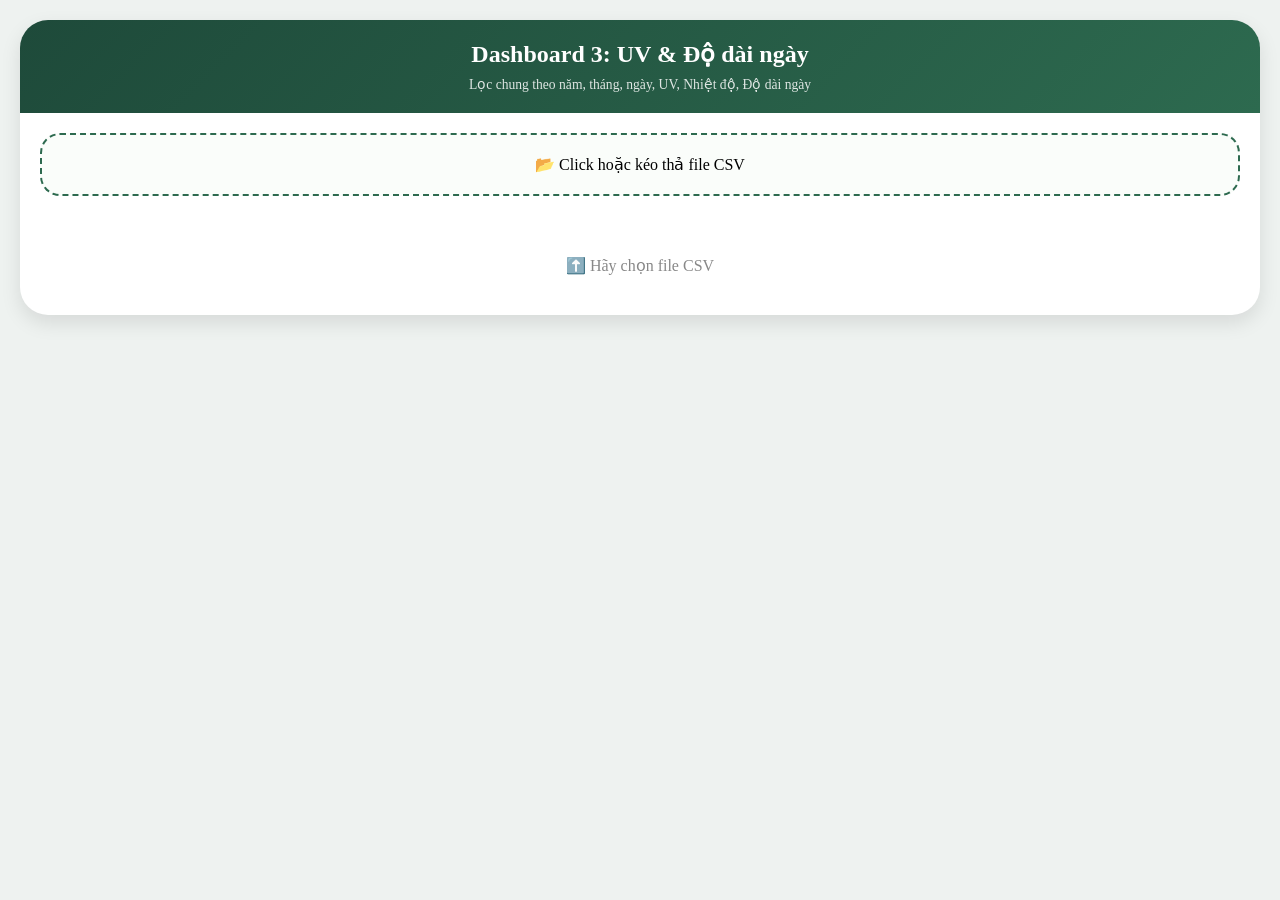
==== commit 6d1f2b36: "update final" ====
--- a/dashboard3_uv.html
+++ b/dashboard3_uv.html
@@ -7,25 +7,23 @@
     <script src="https://d3js.org/d3.v7.min.js"></script>
     <style>
         * { box-sizing: border-box; }
-        body, .card, .header, .filters, .stats-bar, .note, .tooltip-d3, button, select, input {
+        body {
             font-family: 'Cambria', 'Times New Roman', serif;
-        }
-        body {
             background: #eef2f0;
             margin: 0;
-            padding: 30px 20px;
+            padding: 20px;
         }
         .container { max-width: 1400px; margin: 0 auto; }
         .card {
             background: white;
             border-radius: 28px;
-            box-shadow: 0 12px 28px rgba(0, 0, 0, 0.1);
+            box-shadow: 0 8px 20px rgba(0,0,0,0.1);
             overflow: hidden;
         }
         .header {
             background: linear-gradient(135deg, #1e4a3a, #2d6a4f);
             color: white;
-            padding: 20px 28px;
+            padding: 20px;
             text-align: center;
         }
         .header h1 { margin: 0; font-size: 1.5rem; }
@@ -33,42 +31,40 @@
         .upload-area {
             border: 2px dashed #2d6a4f;
             border-radius: 20px;
-            padding: 24px;
-            margin: 20px 24px;
+            padding: 20px;
+            margin: 20px;
             text-align: center;
             cursor: pointer;
             background: #fafdfa;
         }
-        .upload-area:hover { background: #f0f7f0; border-color: #40916c; }
+        .upload-area:hover { background: #f0f7f0; }
+        
+        /* Filter chung */
         .filters {
             background: #f8faf5;
-            padding: 16px 24px;
-            border-top: 1px solid #dde8e0;
-            border-bottom: 1px solid #dde8e0;
+            padding: 16px 20px;
             display: flex;
             flex-wrap: wrap;
             gap: 16px;
             align-items: flex-end;
             justify-content: center;
-        }
-        .filter-group { flex: 1; min-width: 120px; max-width: 180px; }
+            border-bottom: 1px solid #dde8e0;
+        }
+        .filter-group { min-width: 120px; }
         .filter-group label {
             display: block;
             font-size: 0.65rem;
             font-weight: 700;
-            text-transform: uppercase;
             color: #2d6a4f;
             margin-bottom: 4px;
-            text-align: center;
-        }
-        select, button, input {
+        }
+        select, button {
             width: 100%;
             padding: 8px 10px;
             border-radius: 14px;
             border: 1px solid #c8dbc8;
             background: white;
             font-size: 0.8rem;
-            text-align: center;
         }
         button {
             background: #2d6a4f;
@@ -79,597 +75,631 @@
         }
         button:hover { background: #40916c; }
         
-        .stats-bar {
-            display: flex;
-            gap: 20px;
-            padding: 16px 24px;
-            background: #f0f6f0;
-            flex-wrap: wrap;
-            justify-content: center;
-            text-align: center;
-        }
-        .stat {
-            background: white;
-            padding: 10px 20px;
-            border-radius: 40px;
-            box-shadow: 0 1px 3px rgba(0,0,0,0.08);
-            min-width: 130px;
-            text-align: center;
-        }
-        .stat-label { font-size: 0.7rem; font-weight: 600; color: #2d6a4f; display: block; margin-bottom: 6px; }
-        .stat-value { font-size: 1.1rem; font-weight: 700; font-family: monospace; color: #1e4a3a; }
-        
-        .row {
+        /* Layout 2 cột trên, 1 cột dưới */
+        .grid-2col {
             display: flex;
             flex-wrap: wrap;
-            gap: 24px;
+            gap: 20px;
             padding: 20px;
         }
-        .card-chart {
-            flex: 1;
-            min-width: 400px;
-            background: #ffffff;
-            border-radius: 24px;
-            box-shadow: 0 4px 12px rgba(0,0,0,0.08);
+        .col-half { flex: 1; min-width: 400px; }
+        .col-full { width: 100%; padding: 0 20px 20px 20px; }
+        
+        .chart-card {
+            background: #fff;
+            border-radius: 20px;
+            box-shadow: 0 2px 8px rgba(0,0,0,0.05);
             overflow: hidden;
         }
         .card-header {
             background: #eef2f0;
-            padding: 12px 20px;
-            border-bottom: 1px solid #dde8e0;
+            padding: 10px 16px;
             font-weight: bold;
-            font-size: 1rem;
-            color: #1e4a3a;
+            border-bottom: 1px solid #ddd;
+        }
+        .legend {
+            padding: 8px 16px;
             display: flex;
-            justify-content: space-between;
-            align-items: center;
-        }
-        .filter-badge {
-            background: #2d6a4f;
-            color: white;
-            font-size: 0.7rem;
-            padding: 2px 10px;
-            border-radius: 20px;
-        }
-        .clear-filter {
-            background: #c0392b;
-            color: white;
-            border: none;
-            border-radius: 20px;
-            padding: 4px 12px;
-            font-size: 0.7rem;
-            cursor: pointer;
-        }
-        .chart-container { padding: 16px; position: relative; }
-        svg { display: block; margin: 0 auto; background: white; border-radius: 16px; }
+            flex-wrap: wrap;
+            gap: 16px;
+            font-size: 11px;
+            border-bottom: 1px solid #e0ece0;
+            background: #fafdfa;
+        }
+        .legend-item { display: flex; align-items: center; gap: 6px; }
+        .legend-color { width: 16px; height: 16px; border-radius: 50%; }
+        .stats {
+            display: flex; gap: 16px; padding: 8px 16px; background: #f0f6f0;
+            flex-wrap: wrap; justify-content: center;
+        }
+        .stat {
+            background: white; padding: 4px 12px; border-radius: 30px;
+            text-align: center; font-size: 11px;
+        }
+        .stat-value { font-weight: bold; font-size: 13px; }
+        .chart-container { padding: 12px; position: relative; }
+        svg { display: block; margin: 0 auto; background: white; border-radius: 12px; width: 100%; height: auto; }
+        .note { padding: 8px; font-size: 10px; color: #666; text-align: center; border-top: 1px solid #eee; }
         .tooltip-d3 {
-            position: absolute;
-            background: rgba(0, 0, 0, 0.85);
-            color: #f0f0f0;
-            padding: 8px 14px;
-            border-radius: 14px;
-            font-size: 11px;
-            font-family: monospace;
-            pointer-events: none;
-            z-index: 100;
-            line-height: 1.5;
-            white-space: nowrap;
-        }
-        .note {
-            padding: 12px 16px;
-            font-size: 11px;
-            color: #5a7a6a;
-            text-align: center;
-            border-top: 1px solid #e0ece0;
-        }
-        .no-data { text-align: center; padding: 60px; color: #6a8e7a; font-size: 14px; }
-        .clickable { cursor: pointer; }
-        .highlight { stroke: #e63946; stroke-width: 2.5; }
-        .range-inputs { display: flex; gap: 6px; align-items: center; }
-        
-        @media (max-width: 1000px) {
-            .row { flex-direction: column; }
-            .card-chart { min-width: auto; }
-        }
+            position: absolute; background: rgba(0,0,0,0.8); color: white;
+            padding: 4px 8px; border-radius: 8px; font-size: 10px;
+            pointer-events: none; z-index: 100;
+        }
+        .no-data { text-align: center; padding: 40px; color: #888; }
     </style>
 </head>
 <body>
 <div class="container">
     <div class="card">
         <div class="header">
-            <h1>☀️ Dashboard 3: UV & Ánh sáng</h1>
-            <p>Click vào điểm để lọc đồng bộ | Task 10 (UV vs Nhiệt độ) | Task 11 (Độ dài ban ngày) | Task 12 (Daylength vs UV)</p>
+            <h1>Dashboard 3: UV & Độ dài ngày</h1>
+            <p>Lọc chung theo năm, tháng, ngày, UV, Nhiệt độ, Độ dài ngày</p>
         </div>
-
-        <div class="upload-area" id="uploadArea">
-            📂 Click hoặc kéo thả file CSV
-        </div>
+        <div class="upload-area" id="uploadArea">📂 Click hoặc kéo thả file CSV</div>
         <input type="file" id="fileInput" accept=".csv" style="display: none;">
-
-        <div id="filterSection" style="display: none;">
+        
+        <div id="mainContent" style="display: none;">
+            <!-- Filter chung -->
             <div class="filters">
-                <div class="filter-group"><label>📆 Năm</label><select id="yearFilter"><option value="all">Tất cả</option></select></div>
-                <div class="filter-group"><label>📅 Tháng</label><select id="monthFilter"><option value="all">Tất cả</option></select></div>
-                <div class="filter-group"><label>📅 Ngày</label><select id="dayFilter"><option value="all">Tất cả</option></select></div>
-                <div class="filter-group"><label>&nbsp;</label><button id="resetBtn">🔄 Đặt lại</button></div>
+                <div class="filter-group"><label>Năm</label><select id="yearFilter"></select></div>
+                <div class="filter-group"><label>Tháng</label><select id="monthFilter"><option value="all">Tất cả</option></select></div>
+                <div class="filter-group"><label>Ngày</label><select id="dayFilter"><option value="all">Tất cả</option></select></div>
+                <div class="filter-group"><label>UV (Min)</label><input type="number" id="uvMin" value="0" step="0.5" style="width:100px;"></div>
+                <div class="filter-group"><label>UV (Max)</label><input type="number" id="uvMax" value="12" step="0.5" style="width:100px;"></div>
+                <div class="filter-group"><label>Nhiệt độ Min (°C)</label><input type="number" id="tempMin" value="0" step="1" style="width:100px;"></div>
+                <div class="filter-group"><label>Nhiệt độ Max (°C)</label><input type="number" id="tempMax" value="45" step="1" style="width:100px;"></div>
+                <div class="filter-group">
+                    <label>Daylength (giờ)</label>
+                    <div style="display: flex; gap: 5px; align-items: center;">
+                        <input type="number" id="dlMin" value="8" step="0.2" style="width:70px;">
+                        <span>-</span>
+                        <input type="number" id="dlMax" value="15" step="0.2" style="width:70px;">
+                    </div>
+                </div>
+                <div class="filter-group"><button id="resetBtn">Đặt lại</button></div>
             </div>
-            <div id="activeFilters" class="note" style="background:#e8f0e8; margin:0 24px 12px; border-radius:20px;"></div>
-        </div>
-
-        <div class="row" id="tasksContainer" style="display: none;">
-            <!-- Task 10 -->
-            <div class="card-chart">
-                <div class="card-header">
-                    <span>☀️ Task 10: UV vs Nhiệt độ</span>
-                    <div><span id="filterBadge10" class="filter-badge" style="display:none;">Đang lọc</span>
-                    <button id="clear10" class="clear-filter" style="display:none;">Xóa</button></div>
+            
+            <!-- 2 cột trên: Task 10 và Task 11 -->
+            <div class="grid-2col">
+                <!-- Task 10 -->
+                <div class="col-half">
+                    <div class="chart-card">
+                        <div class="card-header">Task 10: Chỉ số UV và Nhiệt độ tối đa</div>
+                        <div class="legend">
+                            <div class="legend-item"><div class="legend-color" style="background:#4a8aca;"></div><span>UV thấp (&lt;3)</span></div>
+                            <div class="legend-item"><div class="legend-color" style="background:#e6b422;"></div><span>UV trung bình (3–5)</span></div>
+                            <div class="legend-item"><div class="legend-color" style="background:#e64a2a;"></div><span>UV cao (&gt;5)</span></div>
+                        </div>
+                        <div class="stats">
+                            <div class="stat">Hệ số r: <span id="r10" class="stat-value">--</span></div>
+                            <div class="stat">Số điểm: <span id="n10" class="stat-value">0</span></div>
+                        </div>
+                        <div class="chart-container"><svg id="scatter10" viewBox="0 0 700 350"></svg></div>
+                        <div class="note">Hover vào điểm để xem chi tiết | Đường đỏ là đường hồi quy</div>
+                    </div>
                 </div>
-                <div class="chart-container" style="position: relative;">
-                    <svg id="scatter10" width="100%" height="400" viewBox="0 0 700 400"></svg>
+                
+                <!-- Task 11 -->
+                <div class="col-half">
+                    <div class="chart-card">
+                        <div class="card-header">Task 11: Độ dài ban ngày theo thời gian</div>
+                        <div class="legend">
+                            <div class="legend-item"><div class="legend-color" style="background:#f59e0b;"></div><span>Độ dài ban ngày trung bình</span></div>
+                        </div>
+                        <div class="chart-container"><svg id="lineChart" viewBox="0 0 700 350"></svg></div>
+                        <div class="note">Hover vào đường để xem chi tiết</div>
+                    </div>
                 </div>
-                <div class="note">🔍 Click vào điểm → lọc theo UV | 🔵 &lt;3 🟡 3–5 🔴 &gt;5</div>
             </div>
-
-            <!-- Task 11 -->
-            <div class="card-chart">
-                <div class="card-header">
-                    <span>📈 Task 11: Độ dài ban ngày theo thời gian</span>
-                    <div><span id="filterBadge11" class="filter-badge" style="display:none;">Đang lọc</span>
-                    <button id="clear11" class="clear-filter" style="display:none;">Xóa</button></div>
+            
+            <!-- Task 12 (full width) -->
+            <div class="col-full">
+                <div class="chart-card">
+                    <div class="card-header">Task 12: Ban ngày dài có ảnh hưởng đến UV không?</div>
+                    <div class="legend">
+                        <div class="legend-item"><div class="legend-color" style="background:#e63946;"></div><span>Ngày ngắn (&lt;11h)</span></div>
+                        <div class="legend-item"><div class="legend-color" style="background:#2e8b57;"></div><span>Ngày TB (11–13h)</span></div>
+                        <div class="legend-item"><div class="legend-color" style="background:#1e4a8a;"></div><span>Ngày dài (&gt;13h)</span></div>
+                    </div>
+                    <div class="stats">
+                        <div class="stat">Hệ số r: <span id="r12" class="stat-value">--</span></div>
+                        <div class="stat">Số điểm: <span id="n12" class="stat-value">0</span></div>
+                    </div>
+                    <div class="chart-container"><svg id="scatter12" viewBox="0 0 700 350"></svg></div>
+                    <div class="note">Hover vào điểm để xem chi tiết | Đường đỏ là đường hồi quy</div>
                 </div>
-                <div class="chart-container" style="position: relative;">
-                    <svg id="lineChart" width="100%" height="400" viewBox="0 0 700 400"></svg>
-                </div>
-                <div class="note">🔍 Click vào điểm → lọc theo ngày cụ thể</div>
-            </div>
-
-            <!-- Task 12 -->
-            <div class="card-chart">
-                <div class="card-header">
-                    <span>🌞 Task 12: Daylength vs UV</span>
-                    <div><span id="filterBadge12" class="filter-badge" style="display:none;">Đang lọc</span>
-                    <button id="clear12" class="clear-filter" style="display:none;">Xóa</button></div>
-                </div>
-                <div class="chart-container" style="position: relative;">
-                    <svg id="scatter12" width="100%" height="400" viewBox="0 0 700 400"></svg>
-                </div>
-                <div class="note">🔍 Click vào điểm → lọc theo Daylength | 🔴 &lt;11h 🟢 11–13h 🔵 &gt;13h</div>
             </div>
         </div>
-        <div id="noDataMsg" class="no-data">⬆️ Hãy chọn file CSV để bắt đầu</div>
+        <div id="noDataMsg" class="no-data">⬆️ Hãy chọn file CSV</div>
     </div>
 </div>
 
 <script>
-    // ==================== HÀM DÙNG CHUNG ====================
-    function getDaysInMonth(month, year) {
-        if (month === 'all' || !year) return 31;
-        const m = parseInt(month);
-        if (m === 2) {
-            const isLeap = (year % 4 === 0 && year % 100 !== 0) || (year % 400 === 0);
-            return isLeap ? 29 : 28;
-        }
-        if ([4, 6, 9, 11].includes(m)) return 30;
-        return 31;
-    }
-
-    function updateDayOptions(yearVal, monthVal, daySelectId) {
-        const daySelect = document.getElementById(daySelectId);
-        if (!daySelect) return;
-        const prev = daySelect.value;
-        while (daySelect.options.length > 1) daySelect.remove(1);
-        if (yearVal === 'all' || monthVal === 'all') return;
-        const days = getDaysInMonth(monthVal, parseInt(yearVal));
-        for (let d = 1; d <= days; d++) {
-            const opt = document.createElement('option');
-            opt.value = d; opt.textContent = `Ngày ${d}`;
-            daySelect.appendChild(opt);
-        }
-        if (prev !== 'all' && parseInt(prev) <= days) daySelect.value = prev;
-        else daySelect.value = 'all';
-    }
-
-    function timeToMinutes(timeStr) {
-        if (!timeStr) return 0;
-        const s = String(timeStr).trim();
-        const match = s.match(/(\d+):(\d+)\s*(AM|PM)/i);
-        if (match) {
-            let h = parseInt(match[1]), m = parseInt(match[2]), ap = match[3].toUpperCase();
-            if (ap === 'PM' && h !== 12) h += 12;
-            if (ap === 'AM' && h === 12) h = 0;
-            return h * 60 + m;
-        }
-        return 0;
-    }
-
+    // ==================== HÀM XỬ LÝ ====================
     function timeToHours(t) {
         if (!t) return NaN;
         let s = String(t).trim();
-        let match = s.match(/(\d+):(\d+)\s*(AM|PM)/i);
-        if (match) {
-            let h = parseInt(match[1]), m = parseInt(match[2]), ap = match[3].toUpperCase();
+        let m = s.match(/(\d+):(\d+)\s*(AM|PM)/i);
+        if (m) {
+            let h = +m[1], min = +m[2], ap = m[3].toUpperCase();
             if (ap === 'PM' && h !== 12) h += 12;
             if (ap === 'AM' && h === 12) h = 0;
-            return h + m / 60;
+            return h + min / 60;
         }
         return NaN;
     }
-
-    function parseDateToYMD(dateStr) {
-        if (!dateStr) return { year: null, month: null, day: null };
-        let parts = String(dateStr).split('/');
-        if (parts.length === 3) {
-            let month = parseInt(parts[0]), day = parseInt(parts[1]), year = parseInt(parts[2]);
-            if (!isNaN(year) && !isNaN(month) && !isNaN(day)) return { year, month, day };
-        }
-        return { year: null, month: null, day: null };
-    }
-
-    function pearsonCorr(xArr, yArr) {
-        let n = xArr.length;
+    
+    function timeToMinutes(t) {
+        if (!t) return 0;
+        let s = String(t).trim();
+        let m = s.match(/(\d+):(\d+)\s*(AM|PM)/i);
+        if (m) {
+            let h = +m[1], min = +m[2], ap = m[3].toUpperCase();
+            if (ap === 'PM' && h !== 12) h += 12;
+            if (ap === 'AM' && h === 12) h = 0;
+            return h * 60 + min;
+        }
+        return 0;
+    }
+    
+    function parseYMD(d) {
+        if (!d) return { y: null, m: null, d: null };
+        let p = String(d).split('/');
+        if (p.length === 3) return { y: +p[2], m: +p[0], d: +p[1] };
+        return { y: null, m: null, d: null };
+    }
+    
+    function pearson(x, y) {
+        let n = x.length;
         if (n === 0) return 0;
-        let sx=0,sy=0,sxy=0,sx2=0,sy2=0;
-        for(let i=0;i<n;i++){ sx+=xArr[i]; sy+=yArr[i]; sxy+=xArr[i]*yArr[i]; sx2+=xArr[i]*xArr[i]; sy2+=yArr[i]*yArr[i]; }
-        let num = n*sxy - sx*sy;
-        let den = Math.sqrt((n*sx2 - sx*sx)*(n*sy2 - sy*sy));
-        return den===0?0:num/den;
-    }
-
-    function linearReg(xArr, yArr) {
-        let n = xArr.length;
-        let sx=0,sy=0,sxy=0,sx2=0;
-        for(let i=0;i<n;i++){ sx+=xArr[i]; sy+=yArr[i]; sxy+=xArr[i]*yArr[i]; sx2+=xArr[i]*xArr[i]; }
-        let den = n*sx2 - sx*sx;
-        if(den===0) return {slope:0,intercept:0};
-        return { slope: (n*sxy - sx*sy)/den, intercept: (sy - slope*sx)/n };
-    }
-
-    function getStrengthText(r) {
-        let absR = Math.abs(r);
-        if (absR < 0.1) return 'rất yếu';
-        if (absR < 0.3) return 'yếu';
-        if (absR < 0.5) return 'trung bình';
+        let sx = 0, sy = 0, sxy = 0, sx2 = 0, sy2 = 0;
+        for (let i = 0; i < n; i++) {
+            sx += x[i]; sy += y[i];
+            sxy += x[i] * y[i];
+            sx2 += x[i] * x[i];
+            sy2 += y[i] * y[i];
+        }
+        let num = n * sxy - sx * sy;
+        let den = Math.sqrt((n * sx2 - sx * sx) * (n * sy2 - sy * sy));
+        return den === 0 ? 0 : num / den;
+    }
+    
+    function linearReg(x, y) {
+        let n = x.length;
+        if (n === 0) return { a: 0, b: 0 };
+        let sx = 0, sy = 0, sxy = 0, sx2 = 0;
+        for (let i = 0; i < n; i++) {
+            sx += x[i]; sy += y[i];
+            sxy += x[i] * y[i];
+            sx2 += x[i] * x[i];
+        }
+        let den = n * sx2 - sx * sx;
+        if (den === 0) return { a: 0, b: 0 };
+        let a = (n * sxy - sx * sy) / den;
+        let b = (sy - a * sx) / n;
+        return { a, b };
+    }
+    
+    function strength(r) {
+        let a = Math.abs(r);
+        if (a < 0.1) return 'rất yếu';
+        if (a < 0.3) return 'yếu';
+        if (a < 0.5) return 'trung bình';
         return 'mạnh';
     }
-
+    
+    function getUvColor(uv) {
+        if (uv < 3) return "#4a8aca";
+        if (uv <= 5) return "#e6b422";
+        return "#e64a2a";
+    }
+    
+    function getDlColor(dl) {
+        if (dl < 11) return "#e63946";
+        if (dl <= 13) return "#2e8b57";
+        return "#1e4a8a";
+    }
+    
     // ==================== BIẾN TOÀN CỤC ====================
-    let fullData = { uv: [], dl: [], daylengthTS: [] };
-    let currentFilters = { uv: null, dl: null, date: null };
-    let selectedPoints = { uv: null, dl: null, date: null };
-    
-    let svg10, g10, xScale10, yScale10, innerW10, innerH10;
-    let svg12, g12, xScale12, yScale12, innerW12, innerH12;
-    let svg11, g11, xScale11, yScale11, innerW11, innerH11, lineData = [];
-
-    // ==================== KHỞI TẠO SVG ====================
-    function initSVGs() {
+    let rawData = { uv: [], dl: [], ts: [] };
+    let svg10, g10, x10, y10, iw10, ih10;
+    let svg12, g12, x12, y12, iw12, ih12;
+    let svg11, g11, x11, y11, iw11, ih11;
+    
+    function initCharts() {
         // Task 10
         svg10 = d3.select("#scatter10");
-        svg10.attr("width", "100%").attr("height", "100%").attr("viewBox", "0 0 700 400");
         svg10.selectAll("*").remove();
-        const m10 = { top: 30, right: 25, bottom: 45, left: 55 };
-        innerW10 = 700 - m10.left - m10.right;
-        innerH10 = 400 - m10.top - m10.bottom;
-        g10 = svg10.append("g").attr("transform", `translate(${m10.left},${m10.top})`);
-        xScale10 = d3.scaleLinear().range([0, innerW10]);
-        yScale10 = d3.scaleLinear().range([innerH10, 0]);
-        g10.append("g").attr("class", "x-axis").attr("transform", `translate(0,${innerH10})`);
+        let m = { l: 55, r: 25, t: 30, b: 45 };
+        iw10 = 700 - m.l - m.r; ih10 = 350 - m.t - m.b;
+        g10 = svg10.append("g").attr("transform", `translate(${m.l},${m.t})`);
+        x10 = d3.scaleLinear().range([0, iw10]);
+        y10 = d3.scaleLinear().range([ih10, 0]);
+        g10.append("g").attr("class", "x-axis").attr("transform", `translate(0,${ih10})`);
         g10.append("g").attr("class", "y-axis");
-        g10.append("text").attr("x", innerW10/2).attr("y", innerH10+30).attr("text-anchor", "middle").style("fill","#1e466e").text("Chỉ số UV");
-        g10.append("text").attr("x", -innerH10/2).attr("y", -40).attr("text-anchor", "middle").attr("transform","rotate(-90)").style("fill","#1e466e").text("Nhiệt độ (°C)");
-        g10.append("line").attr("class", "reg-line").attr("stroke", "#e63946").attr("stroke-width", 2).attr("stroke-dasharray", "5,5");
+        g10.append("text").attr("x", iw10/2).attr("y", ih10+30).attr("text-anchor", "middle").style("fill","#1e466e").style("font-size","11px").text("Chỉ số UV");
+        g10.append("text").attr("x", -ih10/2).attr("y", -40).attr("text-anchor", "middle").attr("transform","rotate(-90)").style("fill","#1e466e").style("font-size","11px").text("Nhiệt độ (°C)");
+        g10.append("line").attr("class", "reg-line").attr("stroke", "#e63946").attr("stroke-width", 1.5).attr("stroke-dasharray", "4,4");
+        
+        // Task 11
+        svg11 = d3.select("#lineChart");
+        svg11.selectAll("*").remove();
+        iw11 = 700 - m.l - m.r; ih11 = 350 - m.t - m.b;
+        g11 = svg11.append("g").attr("transform", `translate(${m.l},${m.t})`);
+        x11 = d3.scaleTime().range([0, iw11]);
+        y11 = d3.scaleLinear().range([ih11, 0]);
+        g11.append("g").attr("class", "x-axis").attr("transform", `translate(0,${ih11})`);
+        g11.append("g").attr("class", "y-axis");
+        g11.append("text").attr("x", iw11/2).attr("y", ih11+30).attr("text-anchor", "middle").style("fill","#2d6a4f").style("font-size","11px").text("Thời gian");
+        g11.append("text").attr("x", -ih11/2).attr("y", -40).attr("text-anchor", "middle").attr("transform","rotate(-90)").style("fill","#2d6a4f").style("font-size","11px").text("Độ dài ban ngày (giờ)");
 
         // Task 12
         svg12 = d3.select("#scatter12");
-        svg12.attr("width", "100%").attr("height", "100%").attr("viewBox", "0 0 700 400");
         svg12.selectAll("*").remove();
-        const m12 = { top: 30, right: 25, bottom: 45, left: 55 };
-        innerW12 = 700 - m12.left - m12.right;
-        innerH12 = 400 - m12.top - m12.bottom;
-        g12 = svg12.append("g").attr("transform", `translate(${m12.left},${m12.top})`);
-        xScale12 = d3.scaleLinear().range([0, innerW12]);
-        yScale12 = d3.scaleLinear().range([innerH12, 0]);
-        g12.append("g").attr("class", "x-axis").attr("transform", `translate(0,${innerH12})`);
+        iw12 = 700 - m.l - m.r; ih12 = 350 - m.t - m.b;
+        g12 = svg12.append("g").attr("transform", `translate(${m.l},${m.t})`);
+        x12 = d3.scaleLinear().range([0, iw12]);
+        y12 = d3.scaleLinear().range([ih12, 0]);
+        g12.append("g").attr("class", "x-axis").attr("transform", `translate(0,${ih12})`);
         g12.append("g").attr("class", "y-axis");
-        g12.append("text").attr("x", innerW12/2).attr("y", innerH12+30).attr("text-anchor", "middle").style("fill","#2d6a4f").text("Độ dài ban ngày (giờ)");
-        g12.append("text").attr("x", -innerH12/2).attr("y", -40).attr("text-anchor", "middle").attr("transform","rotate(-90)").style("fill","#2d6a4f").text("Chỉ số UV");
-        g12.append("line").attr("class", "reg-line").attr("stroke", "#e63946").attr("stroke-width", 2).attr("stroke-dasharray", "5,5");
+        g12.append("text").attr("x", iw12/2).attr("y", ih12+30).attr("text-anchor", "middle").style("fill","#2d6a4f").style("font-size","11px").text("Độ dài ban ngày (giờ)");
+        g12.append("text").attr("x", -ih12/2).attr("y", -40).attr("text-anchor", "middle").attr("transform","rotate(-90)").style("fill","#2d6a4f").style("font-size","11px").text("Chỉ số UV");
+        g12.append("line").attr("class", "reg-line").attr("stroke", "#e63946").attr("stroke-width", 1.5).attr("stroke-dasharray", "4,4");
+    }
+    
+    function formatDate(dateStr) {
+    if (!dateStr) return dateStr;
+    let parts = dateStr.split('/');
+    if (parts.length === 3) {
+        // parts là [month, day, year]
+        return `${parts[1].padStart(2,'0')}/${parts[0].padStart(2,'0')}/${parts[2]}`;
+    }
+    return dateStr;
+    }
 
-        // Task 11
-        svg11 = d3.select("#lineChart");
-        svg11.attr("width", "100%").attr("height", "100%").attr("viewBox", "0 0 700 400");
-        svg11.selectAll("*").remove();
-        const m11 = { top: 30, right: 25, bottom: 45, left: 55 };
-        innerW11 = 700 - m11.left - m11.right;
-        innerH11 = 400 - m11.top - m11.bottom;
-        g11 = svg11.append("g").attr("transform", `translate(${m11.left},${m11.top})`);
-        xScale11 = d3.scaleTime().range([0, innerW11]);
-        yScale11 = d3.scaleLinear().range([innerH11, 0]);
-        g11.append("g").attr("class", "x-axis").attr("transform", `translate(0,${innerH11})`);
-        g11.append("g").attr("class", "y-axis");
-        g11.append("text").attr("x", innerW11/2).attr("y", innerH11+30).attr("text-anchor", "middle").style("fill","#2d6a4f").text("Thời gian");
-        g11.append("text").attr("x", -innerH11/2).attr("y", -40).attr("text-anchor", "middle").attr("transform","rotate(-90)").style("fill","#2d6a4f").text("Độ dài ban ngày (giờ)");
-    }
+    function renderTask10(data) {
+        if (!data) data = rawData.uv;
+        
+        document.getElementById('n10').innerHTML = data.length;
+        let r = pearson(data.map(d=>d.uv), data.map(d=>d.temp));
+        document.getElementById('r10').innerHTML = r.toFixed(3) + ' (' + strength(r) + ')';
+        
+        if (!data.length) {
+            g10.selectAll("circle").transition().duration(500).attr("r", 0).remove();
+            return;
+        }
+        
+        let xmin = d3.min(data, d=>d.uv), xmax = d3.max(data, d=>d.uv);
+        let ymin = d3.min(data, d=>d.temp), ymax = d3.max(data, d=>d.temp);
+        if (xmin === xmax) { xmin -= 0.5; xmax += 0.5; }
+        if (ymin === ymax) { ymin -= 0.5; ymax += 0.5; }
+        x10.domain([Math.max(0, xmin), Math.min(10, xmax)]).nice();
+        y10.domain([ymin, ymax]).nice();
+        
+        g10.select(".x-axis").transition().duration(500).call(
+        d3.axisBottom(x10)
+            .tickValues([0, 1, 2, 3, 4, 5, 6, 7, 8, 9, 10])
+            .tickFormat(d3.format("d"))
+        );
+        g10.select(".y-axis").transition().duration(500).call(d3.axisLeft(y10).ticks(5));
+        
+        let circles = g10.selectAll("circle").data(data, d => `${d.location}-${d.date}`);
+        circles.exit().transition().duration(300).attr("r", 0).remove();
+        
+        circles.enter().append("circle")
+            .attr("r", 0)
+            .attr("fill", d => getUvColor(d.uv))
+            .attr("stroke", "#333")
+            .attr("stroke-width", 0.5)
+            .merge(circles)
+            .transition().duration(500)
+            .attr("cx", d => x10(d.uv))
+            .attr("cy", d => y10(d.temp))
+            .attr("r", 3.5);
+        
+        // Tooltip
+        g10.selectAll("circle").on("mouseover", function(e,d) {
+            d3.select("#tt10").remove();
+            d3.select("body").append("div").attr("id","tt10").attr("class","tooltip-d3").style("opacity",1)
+                .html(`${formatDate(d.date)}<br>${d.location}<br>UV: ${d.uv.toFixed(2)}<br>Nhiệt độ: ${d.temp.toFixed(1)}°C`)
+                .style("left", (e.pageX+15)+"px").style("top", (e.pageY-35)+"px");
+        }).on("mousemove", function(e){
+            d3.select("#tt10").style("left", (e.pageX+15)+"px").style("top", (e.pageY-35)+"px");
+        }).on("mouseout", function(){ d3.select("#tt10").remove(); });
+        
+        let regLine = linearReg(data.map(d=>d.uv), data.map(d=>d.temp));
+        let x1 = x10.domain()[0], x2 = x10.domain()[1];
+        g10.select(".reg-line").transition().duration(500)
+            .attr("x1", x10(x1)).attr("y1", y10(regLine.a * x1 + regLine.b))
+            .attr("x2", x10(x2)).attr("y2", y10(regLine.a * x2 + regLine.b));
+    }
+    
+    function renderTask11(data) {
+        if (!data) data = rawData.ts;
+    
+        if (!data.length) {
+            g11.selectAll(".line-path").remove();
+            g11.selectAll(".area-path").remove();
+            g11.selectAll(".hover-circle").remove();
+            g11.selectAll(".hover-rect").remove();
+            return;
+        }
+    
+        let xmin = d3.min(data, d=>d.date), xmax = d3.max(data, d=>d.date);
+        let ymin = d3.min(data, d=>d.daylen), ymax = d3.max(data, d=>d.daylen);
+        x11.domain([xmin, xmax]);
+        y11.domain([ymin - 0.2, ymax + 0.2]);
+    
+        g11.select(".x-axis").transition().duration(500).call(
+            d3.axisBottom(x11)
+                .ticks(d3.timeMonth.every(1))
+                .tickFormat(d3.timeFormat("%d/%m"))
+        );
+        g11.select(".y-axis").transition().duration(500).call(d3.axisLeft(y11).tickFormat(d=>d.toFixed(1)));
+    
+        // ========== VẼ ĐƯỜNG NGANG (GRID LINES) ==========
+        g11.selectAll(".grid-line").remove();
+        g11.append("g")
+            .attr("class", "grid-line")
+            .selectAll("line")
+            .data(y11.ticks(6))
+            .enter()
+            .append("line")
+            .attr("x1", 0)
+            .attr("x2", iw11)
+            .attr("y1", d => y11(d))
+            .attr("y2", d => y11(d))
+            .attr("stroke", "#e0e0e0")
+            .attr("stroke-dasharray", "4,4");
 
-    function getUvColor(uv) { if (uv < 3) return "#4a8aca"; if (uv <= 5) return "#e6b422"; return "#e64a2a"; }
-    function getDlColor(dl) { if (dl < 11) return "#e63946"; if (dl <= 13) return "#2e8b57"; return "#1e4a8a"; }
+        let lineGen = d3.line().x(d=>x11(d.date)).y(d=>y11(d.daylen)).curve(d3.curveMonotoneX);
+        let areaGen = d3.area().x(d=>x11(d.date)).y0(ih11).y1(d=>y11(d.daylen)).curve(d3.curveMonotoneX);
+    
+        g11.selectAll(".line-path").data([data]).join(
+            enter => enter.append("path").attr("class", "line-path").attr("fill", "none").attr("stroke", "#f59e0b").attr("stroke-width", 2.5).attr("d", d => lineGen(d)),
+            update => update.transition().duration(500).attr("d", d => lineGen(d)),
+            exit => exit.remove()
+        );
+    
+        g11.selectAll(".area-path").data([data]).join(
+            enter => enter.append("path").attr("class", "area-path").attr("fill", "#f59e0b").attr("fill-opacity", 0.2).attr("d", d => areaGen(d)),
+            update => update.transition().duration(500).attr("d", d => areaGen(d)),
+            exit => exit.remove()
+        );
+    
+        // ========== THÊM HOVER CIRCLE ==========
+        const bisect = d3.bisector(d => d.date).left;
+    
+        // Xóa hover circle cũ nếu có
+        g11.selectAll(".hover-circle").remove();
+    
+        // Thêm hover circle mới
+        const hoverCircle = g11.append("circle")
+            .attr("class", "hover-circle")
+            .attr("r", 5)
+            .attr("fill", "#f59e0b")
+            .attr("stroke", "#ffffff")
+            .attr("stroke-width", 2)
+            .style("opacity", 0);
+    
+        // Xóa rect cũ nếu có
+        g11.selectAll(".hover-rect").remove();
+    
+        // Thêm rect bắt sự kiện
+        g11.append("rect")
+            .attr("class", "hover-rect")
+            .attr("width", iw11)
+            .attr("height", ih11)
+            .attr("fill", "none")
+            .attr("pointer-events", "all")
+            .on("mouseover", function() {
+                hoverCircle.style("opacity", 1);
+                d3.select("#tt11").style("opacity", 1);
+            })
+            .on("mouseout", function() {
+                hoverCircle.style("opacity", 0);
+                d3.select("#tt11").style("opacity", 0);
+            })
+            .on("mousemove", function(e) {
+                const mouseX = d3.pointer(e, this)[0];
+                const xDate = x11.invert(mouseX);
+                const idx = bisect(data, xDate, 1);
+                const d0 = data[idx - 1], d1 = data[idx];
+                let dData = d0;
+                if (d1 && xDate - d0.date > d1.date - xDate) dData = d1;
+                if (!dData) return;
+            
+                // Di chuyển chấm tròn
+                hoverCircle.attr("cx", x11(dData.date)).attr("cy", y11(dData.daylen));
+            
+                let h = Math.floor(dData.daylen), m = Math.round((dData.daylen - h) * 60);
+                d3.select("#tt11").remove();
+                d3.select("body").append("div").attr("id","tt11").attr("class","tooltip-d3").style("opacity",1)
+                    .html(`${dData.date.toLocaleDateString('vi-VN')}<br>Độ dài ngày: ${h}h${m}p`)
+                    .style("left", (e.pageX + 15) + "px")
+                    .style("top", (e.pageY - 35) + "px");
+            });
+        }
 
-    function updateUIBadge() {
-        const hasUv = currentFilters.uv !== null;
-        const hasDl = currentFilters.dl !== null;
-        const hasDate = currentFilters.date !== null;
-        document.getElementById('filterBadge10').style.display = hasUv ? 'inline-block' : 'none';
-        document.getElementById('clear10').style.display = hasUv ? 'inline-block' : 'none';
-        document.getElementById('filterBadge12').style.display = hasDl ? 'inline-block' : 'none';
-        document.getElementById('clear12').style.display = hasDl ? 'inline-block' : 'none';
-        document.getElementById('filterBadge11').style.display = hasDate ? 'inline-block' : 'none';
-        document.getElementById('clear11').style.display = hasDate ? 'inline-block' : 'none';
-        
-        let txt = '';
-        if (hasUv) txt += `🔍 Lọc UV: ${typeof currentFilters.uv === 'number' ? currentFilters.uv.toFixed(1) : currentFilters.uv} `;
-        if (hasDl) txt += `🔍 Lọc Daylength: ${typeof currentFilters.dl === 'number' ? currentFilters.dl.toFixed(1)+'h' : currentFilters.dl} `;
-        if (hasDate) txt += `🔍 Lọc ngày: ${currentFilters.date}`;
-        document.getElementById('activeFilters').innerHTML = txt || '📋 Không có bộ lọc';
-    }
-
+    function renderTask12(data) {
+        if (!data) data = rawData.dl;
+        
+        document.getElementById('n12').innerHTML = data.length;
+        let r = pearson(data.map(d=>d.daylength), data.map(d=>d.uv));
+        document.getElementById('r12').innerHTML = r.toFixed(3) + ' (' + strength(r) + ')';
+        
+        if (!data.length) {
+            g12.selectAll("circle").transition().duration(500).attr("r", 0).remove();
+            return;
+        }
+        
+        let xmin = d3.min(data, d=>d.daylength), xmax = d3.max(data, d=>d.daylength);
+        let ymin = d3.min(data, d=>d.uv), ymax = d3.max(data, d=>d.uv);
+        if (xmin === xmax) { xmin -= 0.5; xmax += 0.5; }
+        if (ymin === ymax) { ymin -= 0.5; ymax += 0.5; }
+        x12.domain([xmin, xmax]).nice();
+        y12.domain([0, Math.max(10, ymax)]).nice();
+        
+        g12.select(".x-axis").transition().duration(500).call(d3.axisBottom(x12).ticks(5));
+        g12.select(".y-axis").transition().duration(500).call(
+            d3.axisLeft(y12)
+                .tickValues([0, 1, 2, 3, 4, 5, 6, 7, 8, 9, 10])
+                .tickFormat(d => d)
+        );
+        
+        let circles = g12.selectAll("circle").data(data, d => `${d.location}-${d.date}`);
+        circles.exit().transition().duration(300).attr("r", 0).remove();
+        
+        circles.enter().append("circle")
+            .attr("r", 0)
+            .attr("fill", d => getDlColor(d.daylength))
+            .attr("stroke", "#333")
+            .attr("stroke-width", 0.5)
+            .merge(circles)
+            .transition().duration(500)
+            .attr("cx", d => x12(d.daylength))
+            .attr("cy", d => y12(d.uv))
+            .attr("r", 3.5);
+        
+        g12.selectAll("circle").on("mouseover", function(e,d) {
+            d3.select("#tt12").remove();
+            d3.select("body").append("div").attr("id","tt12").attr("class","tooltip-d3").style("opacity",1)
+                .html(`${d.date}<br>${d.location}<br>UV: ${d.uv.toFixed(2)}<br>Daylength: ${d.daylength.toFixed(2)}h`)
+                .style("left", (e.pageX+15)+"px").style("top", (e.pageY-35)+"px");
+        }).on("mousemove", function(e){
+            d3.select("#tt12").style("left", (e.pageX+15)+"px").style("top", (e.pageY-35)+"px");
+        }).on("mouseout", function(){ d3.select("#tt12").remove(); });
+        
+        let regLine = linearReg(data.map(d=>d.daylength), data.map(d=>d.uv));
+        let x1 = x12.domain()[0], x2 = x12.domain()[1];
+        g12.select(".reg-line").transition().duration(500)
+            .attr("x1", x12(x1)).attr("y1", y12(regLine.a * x1 + regLine.b))
+            .attr("x2", x12(x2)).attr("y2", y12(regLine.a * x2 + regLine.b));
+    }
+    
     function applyFilters() {
         let year = document.getElementById('yearFilter').value;
         let month = document.getElementById('monthFilter').value;
         let day = document.getElementById('dayFilter').value;
-        
-        let filteredUV = fullData.uv.filter(d => {
+        let uvMin = parseFloat(document.getElementById('uvMin').value);
+        let uvMax = parseFloat(document.getElementById('uvMax').value);
+        let tempMin = parseFloat(document.getElementById('tempMin').value);
+        let tempMax = parseFloat(document.getElementById('tempMax').value);
+        let dlMin = parseFloat(document.getElementById('dlMin').value);
+        let dlMax = parseFloat(document.getElementById('dlMax').value);
+    
+        // Lọc Task 10
+        let filteredUV = rawData.uv.filter(d => {
             if (year !== 'all' && d.year != year) return false;
-            if (month !== 'all' && d.month != parseInt(month)) return false;
-            if (day !== 'all' && d.day != parseInt(day)) return false;
-            if (currentFilters.uv !== null) {
-                if (typeof currentFilters.uv === 'string') {
-                    if (currentFilters.uv === 'low' && d.uv >= 3) return false;
-                    if (currentFilters.uv === 'mid' && (d.uv < 3 || d.uv > 5)) return false;
-                    if (currentFilters.uv === 'high' && d.uv <= 5) return false;
-                } else {
-                    if (Math.abs(d.uv - currentFilters.uv) > 0.3) return false;
-                }
-            }
-            if (currentFilters.date !== null && d.date !== currentFilters.date) return false;
+            if (month !== 'all' && d.month != +month) return false;
+            if (day !== 'all' && d.day != +day) return false;
+            if (d.uv < uvMin || d.uv > uvMax) return false;
+            if (d.temp < tempMin || d.temp > tempMax) return false;
             return true;
         });
-        
-        let filteredDL = fullData.dl.filter(d => {
+    
+        // Lọc Task 11
+        let filteredTS = rawData.ts.filter(d => {
             if (year !== 'all' && d.year != year) return false;
-            if (month !== 'all' && d.month != parseInt(month)) return false;
-            if (day !== 'all' && d.day != parseInt(day)) return false;
-            if (currentFilters.dl !== null) {
-                if (typeof currentFilters.dl === 'string') {
-                    if (currentFilters.dl === 'short' && d.daylength >= 11) return false;
-                    if (currentFilters.dl === 'mid' && (d.daylength < 11 || d.daylength > 13)) return false;
-                    if (currentFilters.dl === 'long' && d.daylength <= 13) return false;
-                } else {
-                    if (Math.abs(d.daylength - currentFilters.dl) > 0.3) return false;
-                }
-            }
-            if (currentFilters.date !== null && d.date !== currentFilters.date) return false;
+            if (month !== 'all' && d.month != +month) return false;
+            if (day !== 'all' && d.day != +day) return false;
             return true;
         });
-        
-        let filteredTS = fullData.daylengthTS.filter(d => {
-            const dStr = d.date.toLocaleDateString('en-US');
+
+        // Lọc Task 12
+        let filteredDL = rawData.dl.filter(d => {
             if (year !== 'all' && d.year != year) return false;
-            if (month !== 'all' && d.month != parseInt(month)) return false;
-            if (day !== 'all' && d.day != parseInt(day)) return false;
-            if (currentFilters.date !== null && dStr !== currentFilters.date) return false;
+            if (month !== 'all' && d.month != +month) return false;
+            if (day !== 'all' && d.day != +day) return false;
+            if (d.uv < uvMin || d.uv > uvMax) return false;
+            if (d.daylength < dlMin || d.daylength > dlMax) return false;
             return true;
         });
-        
+    
         renderTask10(filteredUV);
+        renderTask11(filteredTS);
         renderTask12(filteredDL);
-        renderTask11(filteredTS);
-    }
-
-    function renderTask10(data) {
-        if (data.length === 0) { g10.selectAll("circle").remove(); return; }
-        let xVals = data.map(d => d.uv), yVals = data.map(d => d.temp);
-        let r = pearsonCorr(xVals, yVals);
-        document.getElementById('rVal10')?.remove();
-        g10.select('.r-annotation')?.remove();
-        g10.append("text").attr("class", "r-annotation").attr("x", innerW10-10).attr("y", -12).attr("text-anchor", "end").style("font-size", "11px").style("fill","#1e466e").text(`r = ${r.toFixed(3)} (${getStrengthText(r)})`);
-        
-        let xMin = d3.min(xVals), xMax = d3.max(xVals);
-        let yMin = d3.min(yVals), yMax = d3.max(yVals);
-        if (xMin === xMax) { xMin -= 0.5; xMax += 0.5; }
-        if (yMin === yMax) { yMin -= 0.5; yMax += 0.5; }
-        xScale10.domain([Math.max(0, xMin), Math.min(12, xMax)]).nice();
-        yScale10.domain([yMin, yMax]).nice();
-        g10.select(".x-axis").call(d3.axisBottom(xScale10).ticks(5));
-        g10.select(".y-axis").call(d3.axisLeft(yScale10).ticks(5));
-        
-        let circles = g10.selectAll("circle").data(data, d => `${d.location}-${d.date}`);
-        circles.exit().remove();
-        circles.enter().append("circle").attr("r", 4.5).attr("stroke","#333").attr("stroke-width",0.3)
-            .merge(circles).transition().duration(200)
-            .attr("cx", d => xScale10(d.uv)).attr("cy", d => yScale10(d.temp))
-            .attr("fill", d => getUvColor(d.uv))
-            .attr("class", d => (selectedPoints.uv !== null && Math.abs(d.uv - selectedPoints.uv) < 0.3) ? "clickable highlight" : "clickable");
-        
-        g10.selectAll("circle").on("click", function(e,d) {
-            currentFilters.uv = d.uv;
-            selectedPoints.uv = d.uv;
-            updateUIBadge();
-            applyFilters();
-        }).on("mouseover", function(e,d){
-            d3.select("#tt10").remove();
-            d3.select("body").append("div").attr("id","tt10").attr("class","tooltip-d3").style("opacity",1)
-                .html(`${d.date}<br>${d.location}<br>UV: ${d.uv.toFixed(2)}<br>Nhiệt độ: ${d.temp.toFixed(1)}°C`)
-                .style("left", (e.pageX+15)+"px").style("top", (e.pageY-35)+"px");
-        }).on("mousemove", function(e){ d3.select("#tt10").style("left", (e.pageX+15)+"px").style("top", (e.pageY-35)+"px"); })
-          .on("mouseout", function(){ d3.select("#tt10").remove(); });
-        
-        let reg = linearReg(xVals, yVals);
-        let x1 = xScale10.domain()[0], x2 = xScale10.domain()[1];
-        g10.select(".reg-line").attr("x1", xScale10(x1)).attr("y1", yScale10(reg.slope * x1 + reg.intercept))
-            .attr("x2", xScale10(x2)).attr("y2", yScale10(reg.slope * x2 + reg.intercept));
-    }
-
-    function renderTask12(data) {
-        if (data.length === 0) { g12.selectAll("circle").remove(); return; }
-        let xVals = data.map(d => d.daylength), yVals = data.map(d => d.uv);
-        let r = pearsonCorr(xVals, yVals);
-        g12.select('.r-annotation')?.remove();
-        g12.append("text").attr("class", "r-annotation").attr("x", innerW12-10).attr("y", -12).attr("text-anchor", "end").style("font-size", "11px").style("fill","#2d6a4f").text(`r = ${r.toFixed(3)} (${getStrengthText(r)})`);
-        
-        let xMin = d3.min(xVals), xMax = d3.max(xVals);
-        let yMin = d3.min(yVals), yMax = d3.max(yVals);
-        if (xMin === xMax) { xMin -= 0.5; xMax += 0.5; }
-        if (yMin === yMax) { yMin -= 0.5; yMax += 0.5; }
-        xScale12.domain([xMin, xMax]).nice();
-        yScale12.domain([0, Math.max(12, yMax)]).nice();
-        g12.select(".x-axis").call(d3.axisBottom(xScale12).ticks(5));
-        g12.select(".y-axis").call(d3.axisLeft(yScale12).ticks(5));
-        
-        let circles = g12.selectAll("circle").data(data, d => `${d.location}-${d.date}`);
-        circles.exit().remove();
-        circles.enter().append("circle").attr("r", 4.5).attr("stroke","#333").attr("stroke-width",0.3)
-            .merge(circles).transition().duration(200)
-            .attr("cx", d => xScale12(d.daylength)).attr("cy", d => yScale12(d.uv))
-            .attr("fill", d => getDlColor(d.daylength))
-            .attr("class", d => (selectedPoints.dl !== null && Math.abs(d.daylength - selectedPoints.dl) < 0.3) ? "clickable highlight" : "clickable");
-        
-        g12.selectAll("circle").on("click", function(e,d) {
-            currentFilters.dl = d.daylength;
-            selectedPoints.dl = d.daylength;
-            updateUIBadge();
-            applyFilters();
-        }).on("mouseover", function(e,d){
-            d3.select("#tt12").remove();
-            d3.select("body").append("div").attr("id","tt12").attr("class","tooltip-d3").style("opacity",1)
-                .html(`${d.date}<br>${d.location}<br>UV: ${d.uv.toFixed(2)}<br>Daylength: ${d.daylength.toFixed(2)}h`)
-                .style("left", (e.pageX+15)+"px").style("top", (e.pageY-35)+"px");
-        }).on("mousemove", function(e){ d3.select("#tt12").style("left", (e.pageX+15)+"px").style("top", (e.pageY-35)+"px"); })
-          .on("mouseout", function(){ d3.select("#tt12").remove(); });
-        
-        let reg = linearReg(xVals, yVals);
-        let x1 = xScale12.domain()[0], x2 = xScale12.domain()[1];
-        g12.select(".reg-line").attr("x1", xScale12(x1)).attr("y1", yScale12(reg.slope * x1 + reg.intercept))
-            .attr("x2", xScale12(x2)).attr("y2", yScale12(reg.slope * x2 + reg.intercept));
-    }
-
-    function renderTask11(data) {
-        if (data.length === 0) { g11.selectAll("path").remove(); g11.selectAll("circle").remove(); return; }
-        let xMin = d3.min(data, d => d.date), xMax = d3.max(data, d => d.date);
-        let yMin = d3.min(data, d => d.dayLength), yMax = d3.max(data, d => d.dayLength);
-        xScale11.domain([xMin, xMax]);
-        yScale11.domain([yMin - 0.2, yMax + 0.2]);
-        g11.select(".x-axis").call(d3.axisBottom(xScale11).ticks(6).tickFormat(d3.timeFormat("%d/%m")));
-        g11.select(".y-axis").call(d3.axisLeft(yScale11).tickFormat(d => d.toFixed(1)+"h"));
-        
-        const lineGen = d3.line().x(d => xScale11(d.date)).y(d => yScale11(d.dayLength)).curve(d3.curveMonotoneX);
-        g11.selectAll(".line-path").remove();
-        g11.append("path").datum(data).attr("class", "line-path").attr("fill", "none").attr("stroke", "#f59e0b").attr("stroke-width", 3).attr("d", lineGen);
-        
-        let circles = g11.selectAll("circle").data(data, d => d.date);
-        circles.exit().remove();
-        circles.enter().append("circle").attr("r", 4).attr("fill", "#f59e0b").attr("stroke", "#fff").attr("stroke-width", 1.5)
-            .merge(circles).transition().duration(200)
-            .attr("cx", d => xScale11(d.date)).attr("cy", d => yScale11(d.dayLength))
-            .attr("class", d => (selectedPoints.date !== null && d.date.toLocaleDateString('en-US') === selectedPoints.date) ? "clickable highlight" : "clickable");
-        
-        g11.selectAll("circle").on("click", function(e,d) {
-            currentFilters.date = d.date.toLocaleDateString('en-US');
-            selectedPoints.date = currentFilters.date;
-            updateUIBadge();
-            applyFilters();
-        }).on("mouseover", function(e,d){
-            let h = Math.floor(d.dayLength), m = Math.round((d.dayLength - h) * 60);
-            d3.select("#tt11").remove();
-            d3.select("body").append("div").attr("id","tt11").attr("class","tooltip-d3").style("opacity",1)
-                .html(`${d.date.toLocaleDateString('vi-VN')}<br>Độ dài ngày: ${h}h${m}p`)
-                .style("left", (e.pageX+15)+"px").style("top", (e.pageY-35)+"px");
-        }).on("mousemove", function(e){ d3.select("#tt11").style("left", (e.pageX+15)+"px").style("top", (e.pageY-35)+"px"); })
-          .on("mouseout", function(){ d3.select("#tt11").remove(); });
-    }
-
-    function clearUv() { currentFilters.uv = null; selectedPoints.uv = null; updateUIBadge(); applyFilters(); }
-    function clearDl() { currentFilters.dl = null; selectedPoints.dl = null; updateUIBadge(); applyFilters(); }
-    function clearDate() { currentFilters.date = null; selectedPoints.date = null; updateUIBadge(); applyFilters(); }
-
+        
+    }
+    
     // ==================== XỬ LÝ CSV ====================
     const uploadArea = document.getElementById('uploadArea');
     const fileInput = document.getElementById('fileInput');
     uploadArea.onclick = () => fileInput.click();
-    uploadArea.ondragover = (e) => { e.preventDefault(); uploadArea.style.borderColor = '#40916c'; };
+    uploadArea.ondragover = e => { e.preventDefault(); uploadArea.style.borderColor = '#40916c'; };
     uploadArea.ondragleave = () => uploadArea.style.borderColor = '#2d6a4f';
-    uploadArea.ondrop = (e) => { e.preventDefault(); handleFile(e.dataTransfer.files[0]); };
-    fileInput.onchange = (e) => handleFile(e.target.files[0]);
-
+    uploadArea.ondrop = e => { e.preventDefault(); handleFile(e.dataTransfer.files[0]); };
+    fileInput.onchange = e => handleFile(e.target.files[0]);
+    
     function handleFile(file) {
         const reader = new FileReader();
-        reader.onload = (ev) => parseCSV(ev.target.result);
+        reader.onload = ev => {
+            parseCSV(ev.target.result);
+            document.getElementById('mainContent').style.display = 'block';
+            document.getElementById('noDataMsg').style.display = 'none';
+        };
         reader.readAsText(file, 'UTF-8');
     }
-
+    
+    function updateDayOptions() {
+        let year = document.getElementById('yearFilter').value;
+        let month = document.getElementById('monthFilter').value;
+        let daySelect = document.getElementById('dayFilter');
+        let prev = daySelect.value;
+        daySelect.innerHTML = '<option value="all">Tất cả</option>';
+        if (year === 'all' || month === 'all') return;
+        let days = new Date(+year, +month, 0).getDate();
+        for (let d = 1; d <= days; d++) daySelect.innerHTML += `<option value="${d}">Ngày ${d}</option>`;
+        if (prev !== 'all' && +prev <= days) daySelect.value = prev;
+        else daySelect.value = 'all';
+    }
+    
     function parseCSV(csvText) {
         const lines = csvText.split(/\r?\n/);
         if (lines.length < 2) return;
         const headers = lines[0].split(',').map(h => h.replace(/["']/g, '').trim());
-        const idxUV = headers.indexOf('day.uv');
-        const idxTemp = headers.indexOf('day.maxtemp_c');
-        const idxSunrise = headers.indexOf('astro.sunrise');
-        const idxSunset = headers.indexOf('astro.sunset');
-        const idxLoc = headers.indexOf('location.name');
-        const idxDate = headers.indexOf('date');
-        
-        if (idxUV === -1 || idxTemp === -1 || idxSunrise === -1 || idxSunset === -1) {
-            alert("Thiếu cột dữ liệu cần thiết");
+        const iUV = headers.indexOf('day.uv');
+        const iTemp = headers.indexOf('day.maxtemp_c');
+        const iSunrise = headers.indexOf('astro.sunrise');
+        const iSunset = headers.indexOf('astro.sunset');
+        const iLoc = headers.indexOf('location.name');
+        const iDate = headers.indexOf('date');
+        
+        if (iUV === -1 || iTemp === -1 || iSunrise === -1 || iSunset === -1) {
+            alert("Thiếu cột dữ liệu");
             return;
         }
         
-        fullData = { uv: [], dl: [], daylengthTS: [] };
-        const dateMap = new Map();
+        let uvList = [], dlList = [], tsMap = new Map();
         
         for (let i = 1; i < lines.length; i++) {
             let row = lines[i].trim();
             if (!row) continue;
             let cols = row.split(',');
-            let uv = parseFloat(cols[idxUV]);
-            let temp = parseFloat(cols[idxTemp]);
-            let sunrise = timeToHours(cols[idxSunrise]);
-            let sunset = timeToHours(cols[idxSunset]);
-            if (isNaN(uv) || isNaN(temp) || isNaN(sunrise) || isNaN(sunset) || sunset <= sunrise) continue;
-            let daylength = sunset - sunrise;
-            let location = idxLoc !== -1 ? cols[idxLoc] : "N/A";
-            let dateRaw = cols[idxDate] || "";
-            let { year, month, day } = parseDateToYMD(dateRaw);
-            if (year === null || month === null || day === null) continue;
-            fullData.uv.push({ uv, temp, year, month, day, date: dateRaw, location });
-            fullData.dl.push({ uv, daylength, year, month, day, date: dateRaw, location });
-            
-            const dateObj = new Date(year, month-1, day);
-            if (!dateMap.has(dateRaw)) {
-                dateMap.set(dateRaw, { date: dateObj, dayLength: 0, count: 0, year, month, day });
-            }
-            let entry = dateMap.get(dateRaw);
-            entry.dayLength += daylength;
+            let uv = +cols[iUV], temp = +cols[iTemp];
+            let rise = timeToHours(cols[iSunrise]), set = timeToHours(cols[iSunset]);
+            if (isNaN(uv) || isNaN(temp) || isNaN(rise) || isNaN(set) || set <= rise) continue;
+            let dl = set - rise;
+            let loc = iLoc !== -1 ? cols[iLoc] : "N/A";
+            let dateRaw = cols[iDate] || "";
+            let { y, m, d } = parseYMD(dateRaw);
+            if (!y || !m || !d) continue;
+            uvList.push({ uv, temp, year: y, month: m, day: d, date: dateRaw, location: loc });
+            dlList.push({ uv, daylength: dl, year: y, month: m, day: d, date: dateRaw, location: loc });
+            let dateObj = new Date(y, m - 1, d);
+            if (!tsMap.has(dateRaw)) tsMap.set(dateRaw, { date: dateObj, total: 0, count: 0, year: y, month: m, day: d });
+            let entry = tsMap.get(dateRaw);
+            entry.total += dl;
             entry.count++;
         }
         
-        for (let [dateStr, val] of dateMap) {
-            fullData.daylengthTS.push({
-                date: val.date,
-                dayLength: val.dayLength / val.count,
-                year: val.year,
-                month: val.month,
-                day: val.day
-            });
-        }
-        fullData.daylengthTS.sort((a,b) => a.date - b.date);
-        
-        if (fullData.uv.length === 0) { alert("Không có dữ liệu hợp lệ"); return; }
-        
-        document.getElementById('filterSection').style.display = 'block';
-        document.getElementById('tasksContainer').style.display = 'flex';
-        document.getElementById('noDataMsg').style.display = 'none';
-        initSVGs();
-        
-        let years = [...new Set(fullData.uv.map(d => d.year))].sort();
+        let tsList = [];
+        for (let [k, v] of tsMap) tsList.push({ date: v.date, daylen: v.total / v.count, year: v.year, month: v.month, day: v.day });
+        tsList.sort((a, b) => a.date - b.date);
+        
+        rawData = { uv: uvList, dl: dlList, ts: tsList };
+        
+        let years = [...new Set(uvList.map(d => d.year))].sort();
         let yearSelect = document.getElementById('yearFilter');
         yearSelect.innerHTML = '<option value="all">Tất cả</option>';
         years.forEach(y => yearSelect.innerHTML += `<option value="${y}">${y}</option>`);
@@ -677,27 +707,28 @@
         let monthSelect = document.getElementById('monthFilter');
         for (let m = 1; m <= 12; m++) monthSelect.innerHTML += `<option value="${m}">Tháng ${m}</option>`;
         
-        document.getElementById('yearFilter').onchange = () => {
-            updateDayOptions(document.getElementById('yearFilter').value, document.getElementById('monthFilter').value, 'dayFilter');
-            applyFilters();
-        };
-        document.getElementById('monthFilter').onchange = () => {
-            updateDayOptions(document.getElementById('yearFilter').value, document.getElementById('monthFilter').value, 'dayFilter');
-            applyFilters();
-        };
+        initCharts();
+        renderTask10(rawData.uv);
+        renderTask11(rawData.ts);
+        renderTask12(rawData.dl);
+
+        
+        document.getElementById('yearFilter').onchange = () => { updateDayOptions(); applyFilters(); };
+        document.getElementById('monthFilter').onchange = () => { updateDayOptions(); applyFilters(); };
         document.getElementById('dayFilter').onchange = () => applyFilters();
+        document.getElementById('uvMin').oninput = () => applyFilters();
+        document.getElementById('uvMax').oninput = () => applyFilters();
+        document.getElementById('tempMin').oninput = () => applyFilters();
+        document.getElementById('tempMax').oninput = () => applyFilters();
+        document.getElementById('dlMin').oninput = () => applyFilters();
+        document.getElementById('dlMax').oninput = () => applyFilters();
         document.getElementById('resetBtn').onclick = () => {
             document.getElementById('yearFilter').value = 'all';
             document.getElementById('monthFilter').value = 'all';
             document.getElementById('dayFilter').innerHTML = '<option value="all">Tất cả</option>';
-            clearUv(); clearDl(); clearDate();
+            applyFilters();
         };
-        document.getElementById('clear10').onclick = () => clearUv();
-        document.getElementById('clear12').onclick = () => clearDl();
-        document.getElementById('clear11').onclick = () => clearDate();
-        
-        updateDayOptions('all', 'all', 'dayFilter');
-        applyFilters();
+        updateDayOptions();
     }
 </script>
 </body>
